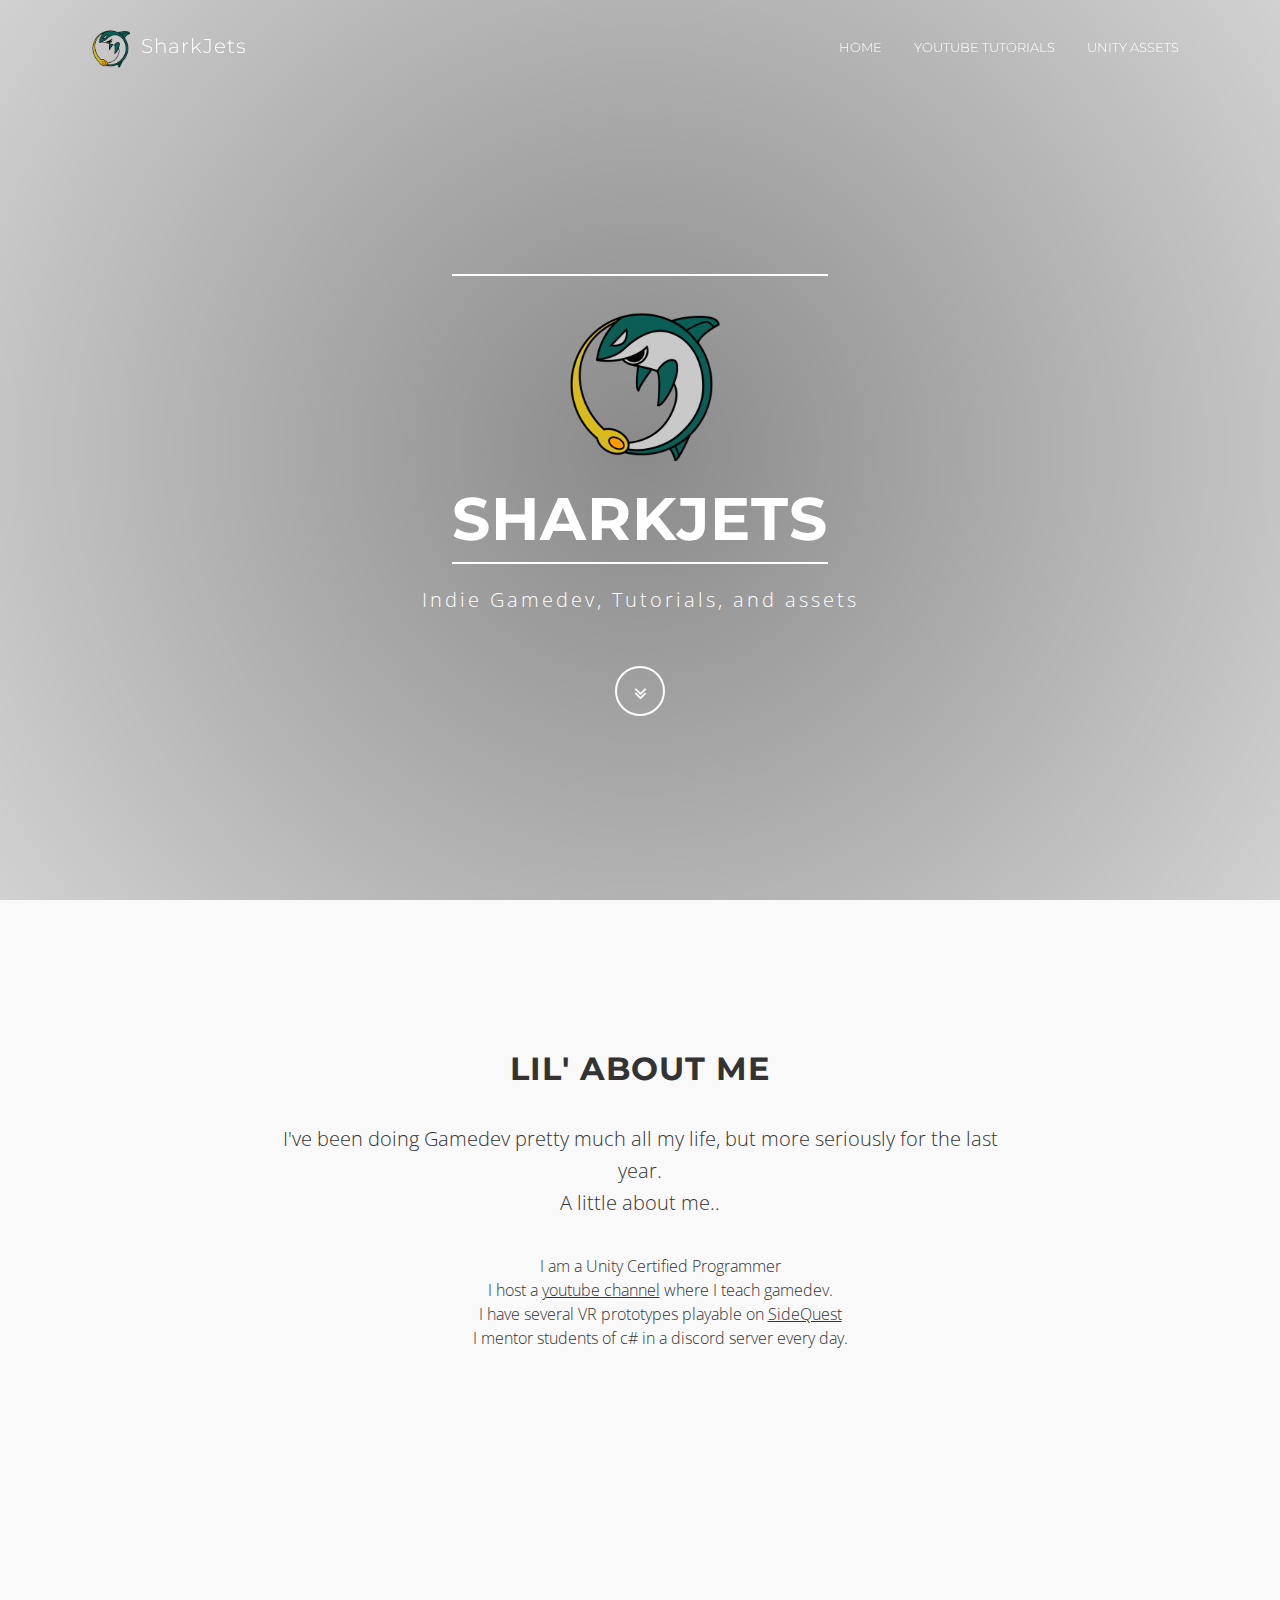
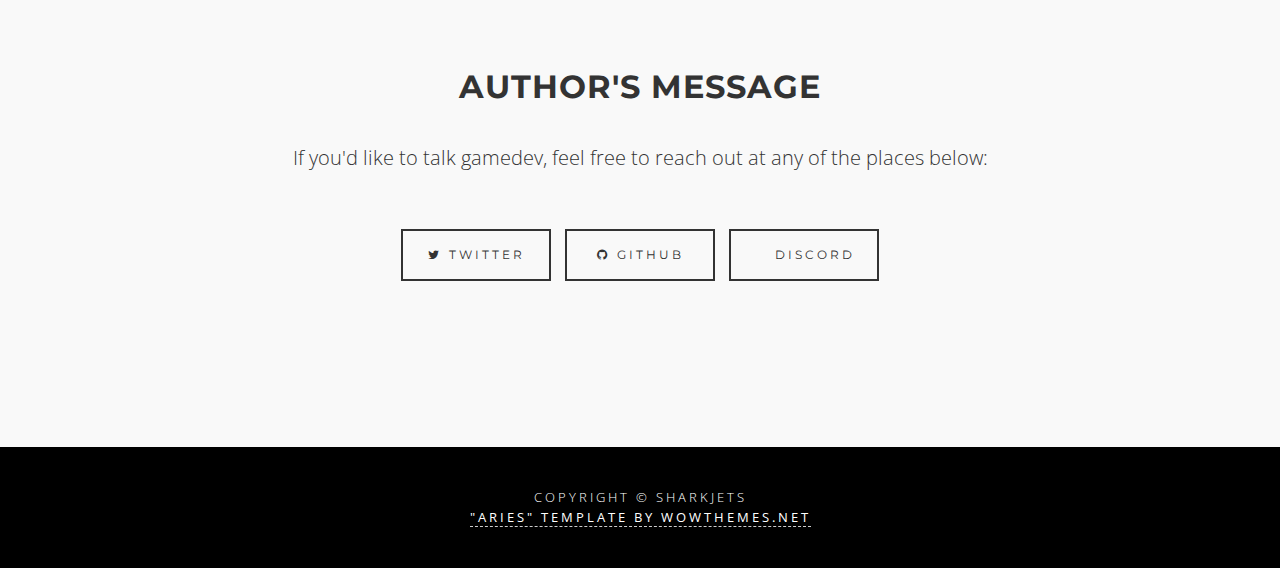
==== index.html @ 4e972e73 "adds google" ====
<!-- inject:partials/header.html -->
<!DOCTYPE html>
<html lang="en">
  <head>
    <!-- Global site tag (gtag.js) - Google Analytics -->
    <script async src="https://www.googletagmanager.com/gtag/js?id=UA-1363435-24"></script>
    <script>
    window.dataLayer = window.dataLayer || [];
    function gtag(){dataLayer.push(arguments);}
    gtag('js', new Date());

    gtag('config', 'UA-1363435-24');
    </script>

    <meta charset="utf-8">
    <meta name="viewport" content="width=device-width, initial-scale=1, shrink-to-fit=no">
    <meta http-equiv="x-ua-compatible" content="ie=edge">
    <meta name="description" content="">
    <meta name="keywords" content="">
    <meta name="author" content="">
    <title>SharkJets.com - Indie Gamedev by Skid Vis</title>
    <link rel="shortcut icon" href="assets/img/favicon.ico">

    <!-- build:css -->
    <link rel="stylesheet" href="assets/css/main.css">
    <!-- endbuild -->
    
    <link href="https://fonts.googleapis.com/css?family=Montserrat:400,400i,700,700i|Open+Sans:300,300i,400,400i,700,700i" rel="stylesheet">
      
    <link href="https://maxcdn.bootstrapcdn.com/font-awesome/4.7.0/css/font-awesome.min.css" rel="stylesheet" integrity="sha384-wvfXpqpZZVQGK6TAh5PVlGOfQNHSoD2xbE+QkPxCAFlNEevoEH3Sl0sibVcOQVnN" crossorigin="anonymous">
      
    <link rel="stylesheet" href="assets/css/theme.css">
      
  </head>

  <body>      
      
    <nav class="navbar navbar-expand-md navbar-custom fixed-top">
        <div class="container">
            <a class="navbar-brand" href="index.html"><img src="images/sj1k.png" height="50" width="50" alt="Shark Logo"> SharkJets</a>
            <button class="navbar-light navbar-toggler" type="button" data-toggle="collapse" data-target="#navbarsDefault" aria-controls="navbarsDefault" aria-expanded="false" aria-label="Toggle navigation">
            <span class="navbar-toggler-icon"></span>
            </button>
            <div class="collapse navbar-collapse" id="navbarsDefault">
                <ul class="navbar-custom navbar-nav ml-auto">
                    
                    <li class="nav-item active">
                    <a class="nav-link" href="index.html">Home <span class="sr-only">(current)</span></a>
                    </li>

                    <li class="nav-item">
                        <a class="nav-link" href="https://www.youtube.com/channel/UCaTq2ew7PIlzP7M8ez1Pw0Q">Youtube Tutorials</a>
                    </li>

                    <li class="nav-item">
                        <a class="nav-link" href="https://assetstore.unity.com/publishers/48989">Unity assets</a>
                    </li>
                    
                    <!-- <li class="nav-item">
                    <a class="nav-link" href="portfolio-item.html">Project</a>
                    </li> -->
   
                    <!-- <li class="nav-item dropdown">
                        <a class="nav-link dropdown-toggle" href="http://example.com" id="dropdown01" data-toggle="dropdown" aria-haspopup="true" aria-expanded="false">More</a>
                        <div class="dropdown-menu" aria-labelledby="dropdown01">                        
                        <a class="dropdown-item" href="page.html">Page Layout</a>
                        <a class="dropdown-item" href="post.html">Post Layout</a>
                        </div>
                    </li> -->
                    
                    <!-- <li class="nav-item">
                    <a class="nav-link" href="contact.html">Hire me</a>
                    </li>                     -->
                </ul>              
                
            </div>
        </div>
    </nav>
<!-- endinject -->

      
<!-- Intro -->
<div class="intro">
<div class="intro-body">
	<div class="container">
		<div class="row justify-content-center">
			<div class="col-md-8">
				<h1 class="brand-heading"><img src="images/sj1k.png" width="200" height="200" /><br />SharkJets</h1>
				<p class="intro-text">Indie Gamedev, Tutorials, and assets</p>
				<a href="#pageid" class="btn btn-circle page-scroll">
				<i class="fa fa-angle-double-down animated"></i>
				</a>
			</div>
		</div>
	</div>
</div>
</div>
      
<!-- About -->
<section id="pageid">
<div class="container content-section text-center">
	<div class="row justify-content-center">		
		<div class="col-md-8">
            <h2 class="d-block">LIL' ABOUT ME</h2>
			<p>
                I've been doing Gamedev pretty much all my life, but more seriously for the last year. 
                <br />A little about me..
                <ul style="list-style-type: none;">
                    <li>I am a Unity Certified Programmer</li>
                    <li>I host a <a style="text-decoration: underline;" href="https://www.youtube.com/channel/UCaTq2ew7PIlzP7M8ez1Pw0Q">youtube channel</a> where I teach gamedev.</li>
                    <li>I have several VR prototypes playable on <a style="text-decoration: underline;" href="https://sdq.st/u/96759">SideQuest</a></li>
                    <li>I mentor students of c# in a discord server every day.</li>
                </ul>

			</p>
			<!-- <p>
				<a href="#" class="btnghost"><i class="fa fa-download"></i> Curriculum Vitae</a>
			</p> -->
		</div>
	</div>
</div>
</section>
      
<!-- Portfolio -->
<section id="portfolio">
<div class="gallery">
	<ul class="row">
		<li class="col-md-4">
		<a href="portfolio-item.html">
		<img src="https://images.unsplash.com/photo-1504626835342-6b01071d182e?ixlib=rb-0.3.5&ixid=eyJhcHBfaWQiOjEyMDd9&s=975855d515c9d56352ee3bfe74287f2b&auto=format&fit=crop&w=750&q=80" alt="">
		</a>
		</li>
		
		<li class="col-md-4">
		<a href="portfolio-item.html">
		<img src="https://images.unsplash.com/photo-1476514525535-07fb3b4ae5f1?ixlib=rb-0.3.5&ixid=eyJhcHBfaWQiOjEyMDd9&s=468a8c18f5d811cf03c654b653b5089e&auto=format&fit=crop&w=750&q=80" alt="">
		</a>
		</li>
		
		<li class="col-md-4">
		<a href="portfolio-item.html">
		<img src="https://images.unsplash.com/photo-1415650328328-1909c4ceabdb?ixlib=rb-0.3.5&s=4cb4e1b2310aa5d2307eff04f113d5f0&auto=format&fit=crop&w=750&q=80" alt="">
		</a>
		</li>
	

	</ul>
</div>
</section>
      
<!-- Contact -->
<section id="contact">
<div class="container content-section text-center">
	<div class="row justify-content-center">
		<div class="col-md-8">
			<h2>Author's Message</h2>
			<p>
				 If you'd like to talk gamedev, feel free to reach out at any of the places below:
			</p>
			<!-- <p>
                <i><a href="mailto:wowthemesnet@gmail.com" class="highlightlink">wowthemesnet@gmail.com</a></i>
			</p> -->
			<ul class="list-inline banner-social-buttons">
                
				<li class="d-inline">
				<a href="https://twitter.com/sharkjets" class="btn btnghost btn-lg"><i class="fa fa-twitter fa-fw"></i> <span class="network-name">Twitter</span></a>
				</li>
                
               
				<li class="d-inline">
				<a href="https://github.com/skidvis" class="btn btnghost btn-lg"><i class="fa fa-github fa-fw"></i> <span class="network-name">Github</span></a>
				</li>
                
                <li class="d-inline">
                    <a href="https://discord.sharkjets.com" class="btn btnghost btn-lg"><i class="fa fa-discord fa-fw"></i> <span class="network-name">Discord</span></a>
                </li>
			</ul>
		</div>
	</div>
</div>
</section>
      
<!-- inject:partials/footer.html -->
<footer>
<div class="container text-center">
    <p class="credits">
        Copyright &copy; SharkJets<br/>
        <a class="highlightlink" target="_blank" href="https://www.wowthemes.net">"Aries" Template by WowThemes.net</a>
    </p>
</div>
</footer>

<!-- build:js -->
<script src="assets/js/main.js"></script>
<!-- endbuild -->

<script src="assets/js/theme.js"></script>

</body>

</html>
<!-- endinject -->
---- assets/css/theme.css ----
/*
Template Name: Aries HTML
Copyright: wowthemesnet, https://www.wowthemes.net, https://bootstrapstarter.com/
*/

body {
	width:100%;
	height:100%;
	font-family: Open Sans, -apple-system, BlinkMacSystemFont, "Segoe UI", Roboto, "Helvetica Neue", Arial, sans-serif, "Apple Color Emoji", "Segoe UI Emoji", "Segoe UI Symbol";
	color:#fff;
	 font-weight:300;
}
html {
	width:100%;
	height:100%;
}
h1,h2,h3,h4,h5,h6 {
	margin:0 0 35px;
	text-transform:uppercase;
	font-family:Montserrat,"Helvetica Neue",Helvetica,Arial,sans-serif;
	font-weight:700;
	letter-spacing:1px;
}
p {
	margin:0 0 25px;
	font-size:18px;
	line-height:1.5;
}
img {
	max-width:100%;
}
@media(min-width:768px) {
	p {
			margin:0 0 35px;
			font-size:20px;
			line-height:1.6;
	}
}
a {
	color:inherit;
	-webkit-transition:all .2s ease-in-out;
	-moz-transition:all .2s ease-in-out;
	transition:all .2s ease-in-out;
}
a:hover,a:focus {
	text-decoration:none;
	color:inherit;
}
.alignleft {
    float:left;
    margin-right:20px;
}
.alignright {
    float:right;
    margin-left:20px;
}
.light {
	font-weight:400;
}
.navbar-custom {
	margin-bottom:0;
	border-bottom:1px solid rgba(255,255,255,.3);
	text-transform:uppercase;
	font-family:Montserrat,"Helvetica Neue",Helvetica,Arial,sans-serif;
	font-size:13px;
}
.navbar-custom .dropdown-item {
	font-size:13px;
    text-transform: none;
}
.navbar-custom .navbar-brand {
	font-size:20px;
	text-transform:none;
	letter-spacing:1px;
}
.navbar-custom .navbar-brand:focus {
	outline:0;
}
.navbar-custom .navbar-brand .navbar-toggle {
	padding:4px 6px;
	font-size:16px;
	color:#fff;
}
.navbar-custom .navbar-brand .navbar-toggle:focus,.navbar-custom .navbar-brand .navbar-toggle:active {
	outline:0;
}
.nav-link {
	padding-right:1rem;
	padding-left:1rem;
}
.nav-link a {
	-webkit-transition:background .3s ease-in-out;
	-moz-transition:background .3s ease-in-out;
	transition:background .3s ease-in-out;
}
.nav-link:hover {
	outline:0;
	color:#1ba39c;
	background-color:transparent;
}
.nav-link:focus,.nav-link:active {
	outline:0;
	background-color:transparent;
}
.nav-link.active {
	outline:0;
}
.nav-link.active {
	color:#1ba39c;
}
.nav-link.active:hover {
	color:#1ba39c;
}
@media(min-width:768px) {
	.navbar-custom {
			padding:15px 0;
			border-bottom:0;
			font-size:13px;
			background:0 0;
			-webkit-transition:background .5s ease-in-out,padding .5s ease-in-out;
			-moz-transition:background .5s ease-in-out,padding .5s ease-in-out;
			transition:background .5s ease-in-out,padding .5s ease-in-out;
	}
	.navbar-custom.top-nav-collapse {
		padding:1px 0;
		border-bottom:1px solid rgba(255,255,255,.3);
		color:#333;
		background:#fff;
	}
	.navbar-custom.top-nav-collapse a {
			color:#333;
			display:inline-block;
	}
	.navbar-expand-md .navbar-custom.navbar-nav .nav-link {
		padding-right:1rem;
		padding-left:1rem;
		font-weight:300;
	}
	.dropdown-menu {
		border:1px solid rgba(0,0,0,0.03);
	}
}
.intro {
	display:table;
	width:100%;
	height:auto;
	padding:100px 0 100px 0;
	text-align:center;
	color:#fff;
	background-image:radial-gradient(circle at 50% 50%,rgba(0,0,0,0.46),rgba(0,0,0,0.18)),url('https://images.unsplash.com/photo-1451337516015-6b6e9a44a8a3?crop=entropy&fit=crop&fm=jpg&h=675&ixjsv=2.1.0&ixlib=rb-0.3.5&q=80&w=1375');
	-webkit-background-size:cover;
	-moz-background-size:cover;
	background-size:cover;
	-o-background-size:cover;
}
.intro .intro-body {
	display:table-cell;
	vertical-align:middle;
}
.intro .intro-body .brand-heading {
	font-size:40px;
}
.intro .intro-body .intro-text {
	font-size:18px;
}
@media(min-width:768px) {
	.intro {
			height:100vh;
			padding:0;
	}
	.intro .intro-body .brand-heading {
			font-size:60px;
			margin-top:90px;
			margin-bottom:20px;
			border-top:2px solid #fff;
			border-bottom:2px solid #fff;
			display:inline-block;
			padding:7px 0;
	}
	.intro .intro-body .intro-text {
			font-size:20px;
				font-weight:300;
				letter-spacing:3px;
	}
}
.btn-circle {
	width:50px;
	height:50px;
	margin-top:15px;
	line-height:40px;
	text-align:center;
	border:2px solid #fff;
	border-radius:100%!important;
	font-size:20px;
	color:#fff;
	background:0 0;
	-webkit-transition:background .3s ease-in-out;
	-moz-transition:background .3s ease-in-out;
	transition:background .3s ease-in-out;
}
.btn-circle:hover,.btn-circle:focus {
	outline:0;
	color:#fff;
	background:rgba(255,255,255,.1);
}
.btn-circle i.animated {
	-webkit-transition-property:-webkit-transform;
	-webkit-transition-duration:1s;
	-moz-transition-property:-moz-transform;
	-moz-transition-duration:1s;
}
.btn-circle:hover i.animated {
	-webkit-animation-name:pulse;
	-moz-animation-name:pulse;
	-webkit-animation-duration:1.5s;
	-moz-animation-duration:1.5s;
	-webkit-animation-iteration-count:infinite;
	-moz-animation-iteration-count:infinite;
	-webkit-animation-timing-function:linear;
	-moz-animation-timing-function:linear;
}
@-webkit-keyframes pulse {
	0% {
			-webkit-transform:scale(1);
			transform:scale(1);
	}
	50% {
			-webkit-transform:scale(1.2);
			transform:scale(1.2);
	}
	100% {
			-webkit-transform:scale(1);
			transform:scale(1);
	}
}
@-moz-keyframes pulse {
	0% {
			-moz-transform:scale(1);
			transform:scale(1);
	}
	50% {
			-moz-transform:scale(1.2);
			transform:scale(1.2);
	}
	100% {
			-moz-transform:scale(1);
			transform:scale(1);
	}
}
.content-section {
	padding-top:40px;
	padding-bottom:40px;
	clear:both;
}
@media(min-width:767px) {
	.content-section {
			padding:150px 0;
				 clear:both;
	}
}
.btn {
	border-radius:0;
	text-transform:uppercase;
	font-family:Montserrat,"Helvetica Neue",Helvetica,Arial,sans-serif;
	font-weight:400;
	-webkit-transition:all .3s ease-in-out;
	-moz-transition:all .3s ease-in-out;
	transition:all .3s ease-in-out;
}
.btn-default {
	border:1px solid #42dca3;
	color:#42dca3;
	background-color:transparent;
}
.btn-default:hover,.btn-default:focus {
	border:1px solid #42dca3;
	outline:0;
	color:#000;
	background-color:#42dca3;
}
ul.banner-social-buttons {
	margin-top:0;
}
@media(max-width:1199px) {
	ul.banner-social-buttons {
			margin-top:15px;
	}
}
@media(max-width:767px) {
	ul.banner-social-buttons li {
			display:block;
			margin-bottom:20px;
			padding:0;
	}
	ul.banner-social-buttons li:last-child {
			margin-bottom:0;
	}
	.intro .intro-body .brand-heading {
		font-size:40px;
		margin-bottom:5px;
	}
	.intro .intro-body .intro-text {
		margin-bottom:0;
		font-size:14px;
		letter-spacing:1px;
	}
	.navbar-custom {
		background-color:#fff;
	}
	.navbar-custom a {
		color:#333;
	}
	.intro {
		padding:100px 0 50px 0;
	}
}
footer {
	padding:40px 0;
	z-index:1;
	position:relative;
	clear:both;
	background:#000;
}
footer p {
	margin:0;
	font-size:15px;
}
footer p.credits {
	text-transform:uppercase;
	font-size:13px;
	letter-spacing:3px;
}
::-moz-selection {
	text-shadow:none;
	background:#fcfcfc;
	background:rgba(255,255,255,.2);
}
::selection {
	text-shadow:none;
	background:#fcfcfc;
	background:rgba(255,255,255,.2);
}
img::selection {
	background:0 0;
}
img::-moz-selection {
	background:0 0;
}
body {
	webkit-tap-highlight-color:rgba(255,255,255,.2);
}
.bgblue {
	background:#22292c;
}
.inlineblock {
	display:inline-block;
}
p:last-child {
	margin-bottom:0;
}
p.lead {
	line-height:1.9;
}
.btnghost {
	border:2px solid #333;
	background-color:transparent;
	padding:15px 20px;
	letter-spacing:3px;
	font-size:12px;
	text-transform:uppercase;
	font-weight:400;
	color:#333;
	margin:20px 5px 0 5px;
	display:inline-block;
    min-width: 150px;
}
.btnghost:hover {
	background-color:#333;
	color:#fff;
	border:2px solid #333;
}
.highlightlink {
	border-bottom:1px dashed #ccc;
	font-weight:400;
}
.bgcover {
	background-size:cover;
	background-repeat:no-repeat;
	position:relative;
}
img {
	max-width:100%;
}
.gallery ul {
	padding:0;
	margin:0;
}
.gallery img {
	max-width:100%;
	height:auto;
	padding:0;
	margin:0;
}
.gallery ul li {
	margin:0;
	position:relative;
	list-style:none;
	padding:0;
	display:inline-block;
}
.gallery ul li a {
	display:block;
	position:relative;
	width:100%;
	height:100%;
	margin:0;
	padding:0;
	line-height:0;
	overflow:hidden;
	max-height:220px;
}
.gallery ul li a:before {
	position:absolute;
	width:32px;
	height:32px;
	top:40%;
	left:50%;
	margin:-14px 0 0 -16px;
	background:url(data:image/svg+xml;
	utf8,%3C%3Fxml%20version%3D%221.0%22%20encoding%3D%22utf-8%22%3F%3E%0A%3C%21--%20Generator%3A%20Adobe%20Illustrator%2017.1.0%2C%20SVG%20Export%20Plug-In%20.%20SVG%20Version%3A%206.00%20Build%200%29%20%20--%3E%0A%3C%21DOCTYPE%20svg%20PUBLIC%20%22-//W3C//DTD%20SVG%201.1//EN%22%20%22http%3A//www.w3.org/Graphics/SVG/1.1/DTD/svg11.dtd%22%3E%0A%3Csvg%20version%3D%221.1%22%0A%09%20id%3D%22svg2%22%20xmlns%3Adc%3D%22http%3A//purl.org/dc/elements/1.1/%22%20xmlns%3Acc%3D%22http%3A//creativecommons.org/ns%23%22%20xmlns%3Ardf%3D%22http%3A//www.w3.org/1999/02/22-rdf-syntax-ns%23%22%20xmlns%3Asvg%3D%22http%3A//www.w3.org/2000/svg%22%20xmlns%3Asodipodi%3D%22http%3A//sodipodi.sourceforge.net/DTD/sodipodi-0.dtd%22%20xmlns%3Ainkscape%3D%22http%3A//www.inkscape.org/namespaces/inkscape%22%20inkscape%3Aversion%3D%220.48.4%20r9939%22%20sodipodi%3Adocname%3D%22icon-fullscreen.svg%22%0A%09%20xmlns%3D%22http%3A//www.w3.org/2000/svg%22%20xmlns%3Axlink%3D%22http%3A//www.w3.org/1999/xlink%22%20x%3D%220px%22%20y%3D%220px%22%20viewBox%3D%220%200%20960%20560%22%0A%09%20enable-background%3D%22new%200%200%20960%20560%22%20xml%3Aspace%3D%22preserve%22%3E%0A%3Csodipodi%3Anamedview%20%20borderopacity%3D%221%22%20pagecolor%3D%22%23ffffff%22%20bordercolor%3D%22%23666666%22%20objecttolerance%3D%2210%22%20gridtolerance%3D%2210%22%20guidetolerance%3D%2210%22%20showgrid%3D%22false%22%20fit-margin-top%3D%220%22%20fit-margin-left%3D%220%22%20inkscape%3Azoom%3D%227.375%22%20inkscape%3Acx%3D%22-5.1525424%22%20inkscape%3Acy%3D%2216%22%20id%3D%22namedview11%22%20inkscape%3Awindow-x%3D%22-8%22%20inkscape%3Awindow-y%3D%22-8%22%20fit-margin-right%3D%220%22%20inkscape%3Apageopacity%3D%220%22%20fit-margin-bottom%3D%220%22%20inkscape%3Awindow-width%3D%221366%22%20inkscape%3Awindow-height%3D%22706%22%20inkscape%3Awindow-maximized%3D%221%22%20inkscape%3Apageshadow%3D%222%22%20inkscape%3Acurrent-layer%3D%22svg2%22%3E%0A%09%3C/sodipodi%3Anamedview%3E%0A%3Cg%3E%0A%09%3Crect%20x%3D%22220%22%20y%3D%22260%22%20fill%3D%22%23FFFFFF%22%20width%3D%22536%22%20height%3D%2224%22/%3E%0A%3C/g%3E%0A%3Cg%3E%0A%09%3Crect%20x%3D%22476%22%20y%3D%224%22%20fill%3D%22%23FFFFFF%22%20width%3D%2224%22%20height%3D%22556%22/%3E%0A%3C/g%3E%0A%3C/svg%3E%0A) no-repeat;
	content:"";
	opacity:0;
	z-index:1;
	-webkit-transition:all 0.3s linear;
	-moz-transition:all 0.3s linear;
	transition:all 0.3s linear;
}
.gallery ul li a:hover:before {
	top:50%;
	opacity:1;
}
.gallery ul li a:after {
	position:absolute;
	width:100%;
	top:0;
	bottom:0;
	background:rgba(0,0,0,0.3);
	content:"";
	opacity:0;
	-webkit-transition:all 0.3s linear;
	-moz-transition:all 0.3s linear;
	transition:all 0.3s linear;
}
.gallery ul li a:hover:after {
	opacity:1;
}
.sidebar {padding-left:10%;font-size:15px;}
.widget {margin-bottom:2rem;}
.widget ul li { border-bottom: 1px solid #f3f3f3;padding:6px 0;}
.widget h6 {margin-bottom:20px;font-size:15px;}
section:after {
	float:none;
	clear:both;
}
section {
	background-color:#f9f9f9;
	color:#333;
	overflow:hidden;
}
.done {
	display:none;
}
.error input,input.error,.error textarea,textarea.error {
	background-color:#ffffff;
	border-bottom:2px solid orangered !Important;
	-webkit-transition:border linear 0.2s,box-shadow linear 0.2s;
	-moz-transition:border linear 0.2s,box-shadow linear 0.2s;
	-o-transition:border linear 0.2s,box-shadow linear 0.2s;
	transition:border linear 0.2s,box-shadow linear 0.2s;
}
#contactform input,#contactform textarea {
	border:0px;
	border-bottom:2px solid #333;
	width:100%;
	background-color:transparent;
	padding:20px 0px;
	text-transform:uppercase;
	letter-spacing:2px;
	margin-bottom:20px;
}
#contactform .btn {
	width:auto;
	border:2px solid;
	padding:10px 20px;
	display:inline-block;
}
#contactform .btn:hover {
	background-color:#333;
	color:#fff;
	border:2px solid #333;
}
#contactform input:focus,#contactform input:active,#contactform textarea:focus,#contactform textarea:active {
	border-top:0px;
	border-bottom:2px solid lightseagreen;
	outline:0;
	outline: none;
}
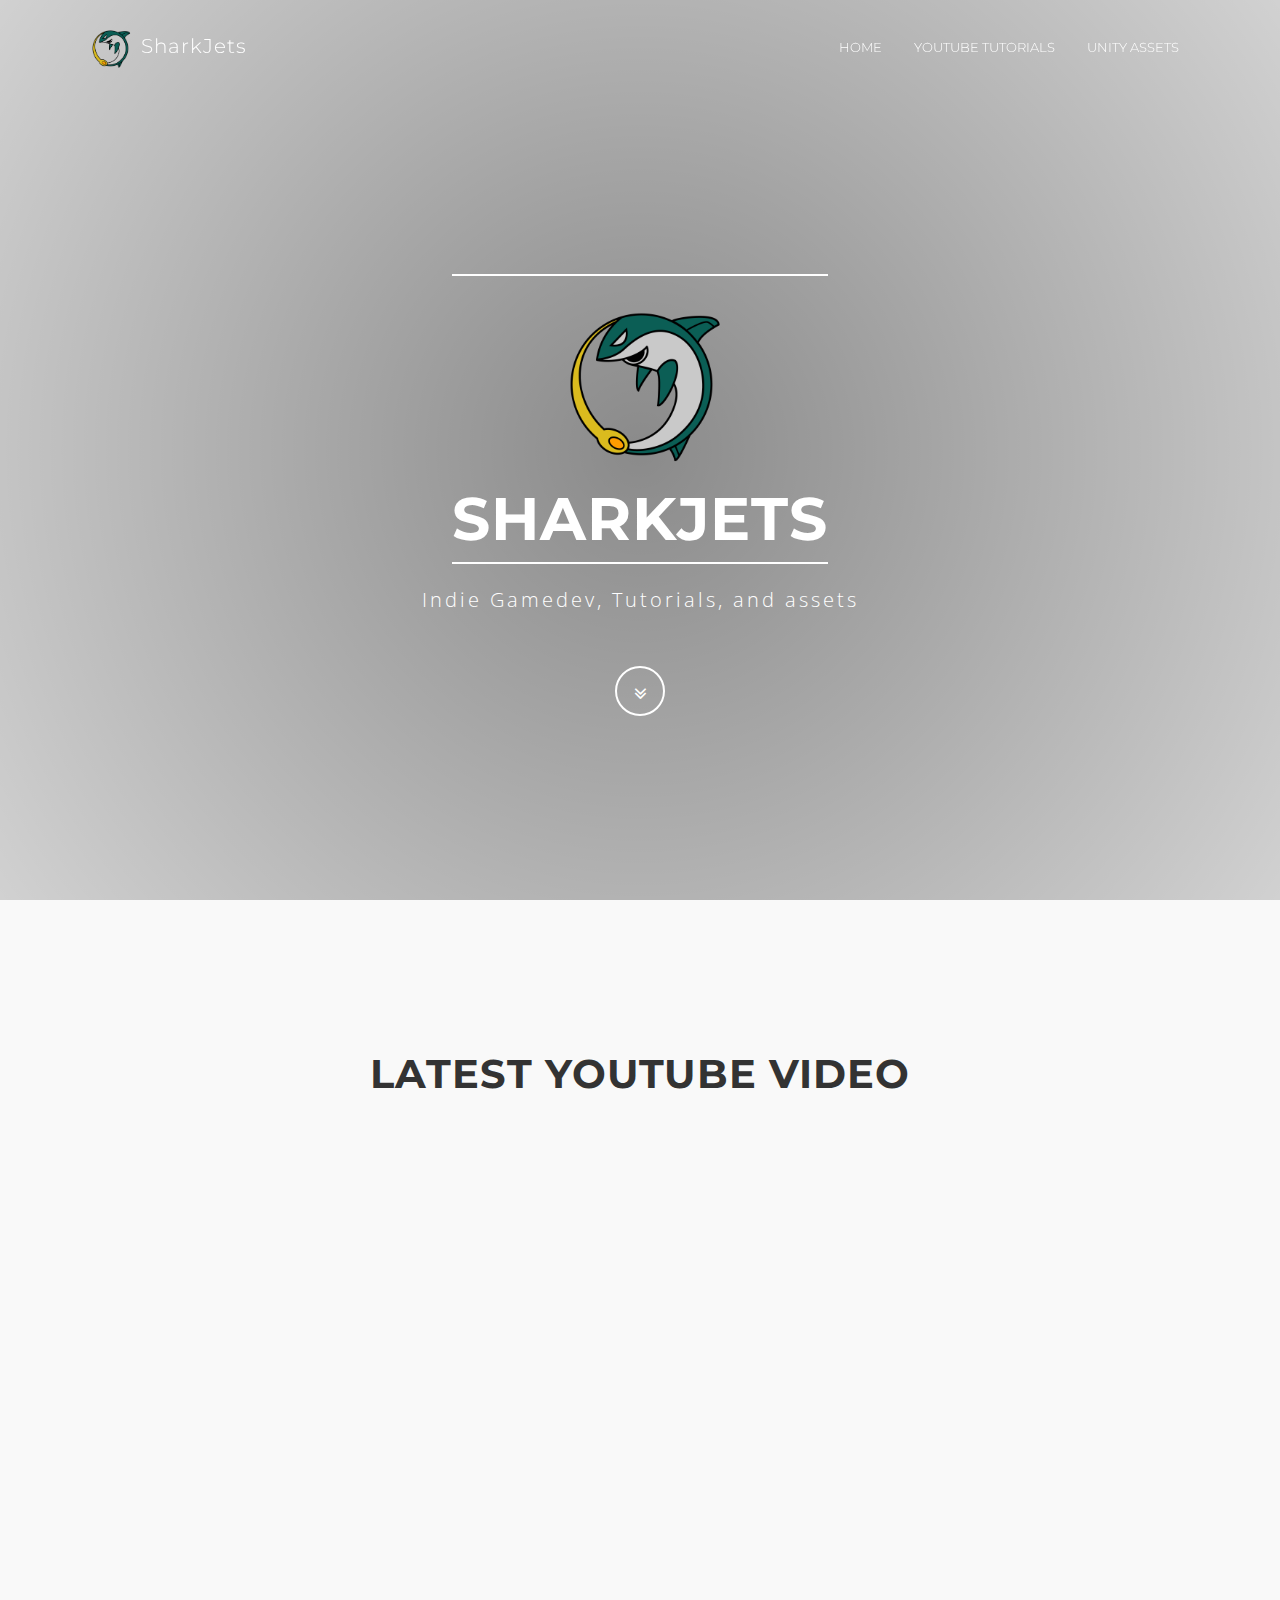
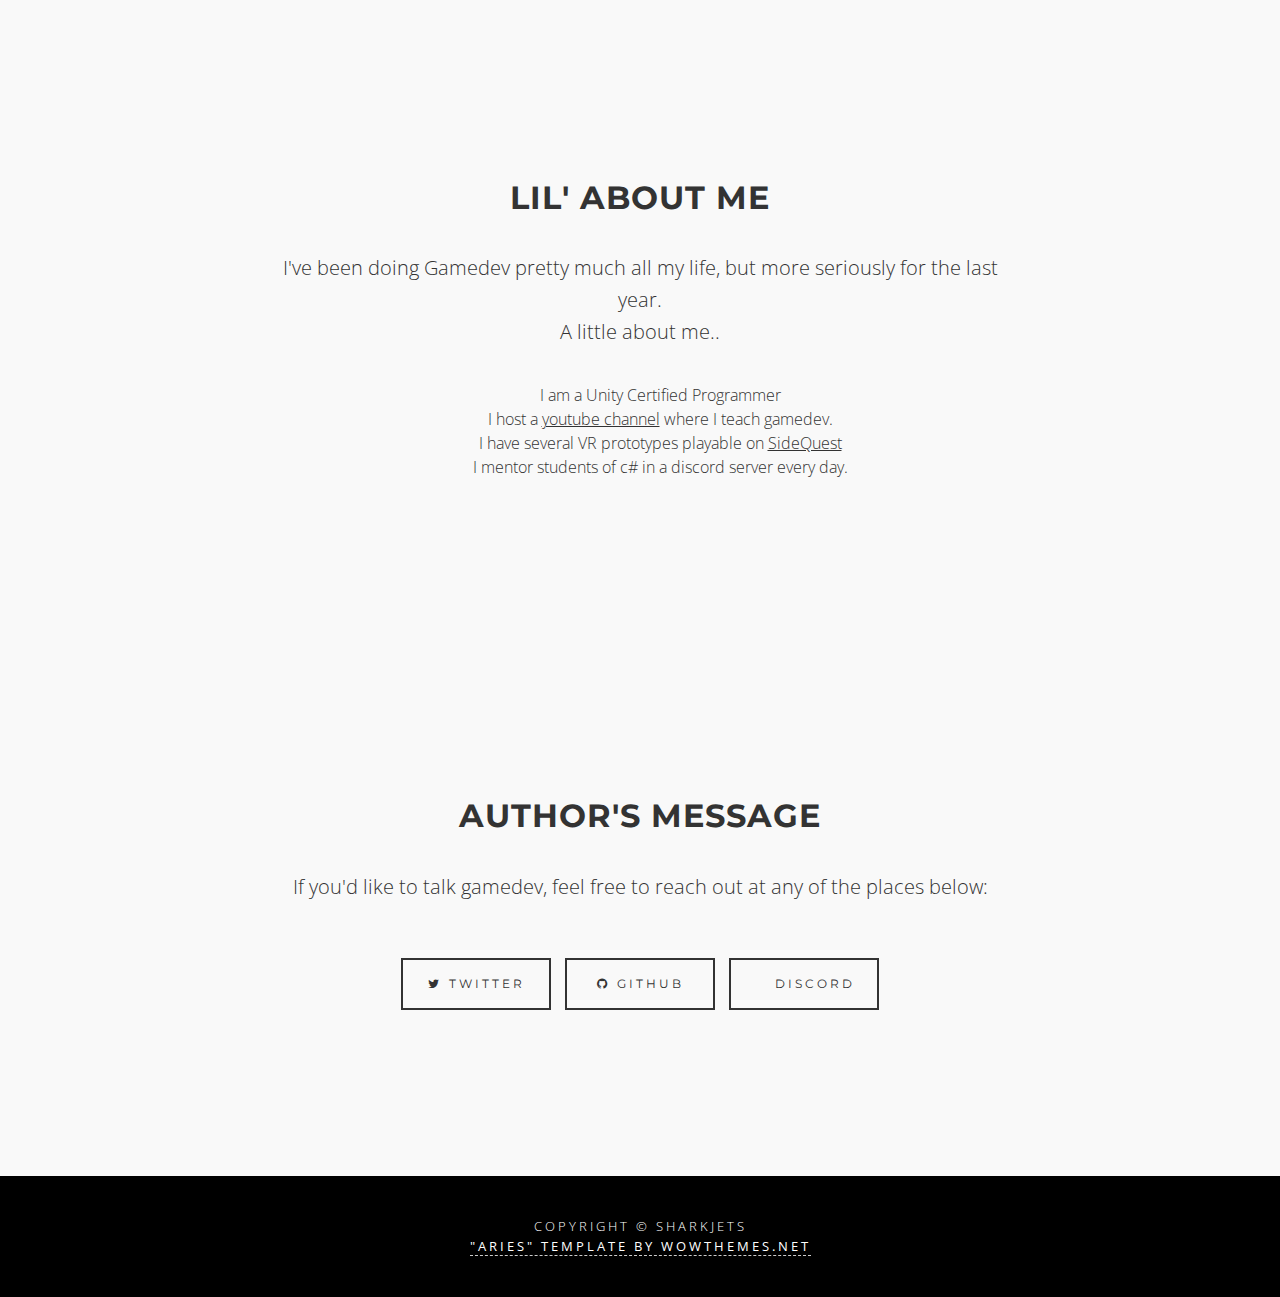
==== commit 1ae16923: "adds youtube embed" ====
--- a/index.html
+++ b/index.html
@@ -49,7 +49,7 @@
                     </li>
 
                     <li class="nav-item">
-                        <a class="nav-link" href="https://www.youtube.com/channel/UCaTq2ew7PIlzP7M8ez1Pw0Q">Youtube Tutorials</a>
+                        <a class="nav-link" href="https://www.youtube.com/channel/UCaTq2ew7PIlzP7M8ez1Pw0Q/videos?view=0&sort=dd&shelf_id=0">Youtube Tutorials</a>
                     </li>
 
                     <li class="nav-item">
@@ -87,7 +87,7 @@
 			<div class="col-md-8">
 				<h1 class="brand-heading"><img src="images/sj1k.png" width="200" height="200" /><br />SharkJets</h1>
 				<p class="intro-text">Indie Gamedev, Tutorials, and assets</p>
-				<a href="#pageid" class="btn btn-circle page-scroll">
+				<a href="#tubes" class="btn btn-circle page-scroll">
 				<i class="fa fa-angle-double-down animated"></i>
 				</a>
 			</div>
@@ -97,6 +97,17 @@
 </div>
       
 <!-- About -->
+<section id="tubes">
+    <div class="container content-section text-center">
+        <div class="row justify-content-center">		
+            <div class="col-md-8">
+                <h1>Latest Youtube Video</h1>
+                <iframe id="youtube_video" width="600" height="340" frameborder="0" allowfullscreen></iframe>
+            </div>
+        </div>
+    </div>
+</section>
+
 <section id="pageid">
 <div class="container content-section text-center">
 	<div class="row justify-content-center">		
@@ -196,6 +207,16 @@
 
 <script src="assets/js/theme.js"></script>
 
+<script>
+    var channelID = "UCaTq2ew7PIlzP7M8ez1Pw0Q";
+    var reqURL = "https://www.youtube.com/feeds/videos.xml?channel_id=";
+    $.getJSON("https://api.rss2json.com/v1/api.json?rss_url=" + encodeURIComponent(reqURL)+channelID, function(data) {
+    var link = data.items[0].link;
+    var id = link.substr(link.indexOf("=")+1);
+    $("#youtube_video").attr("src","https://youtube.com/embed/"+id + "?controls=0&showinfo=0&rel=0");
+    });    
+</script>
+
 </body>
 
 </html>
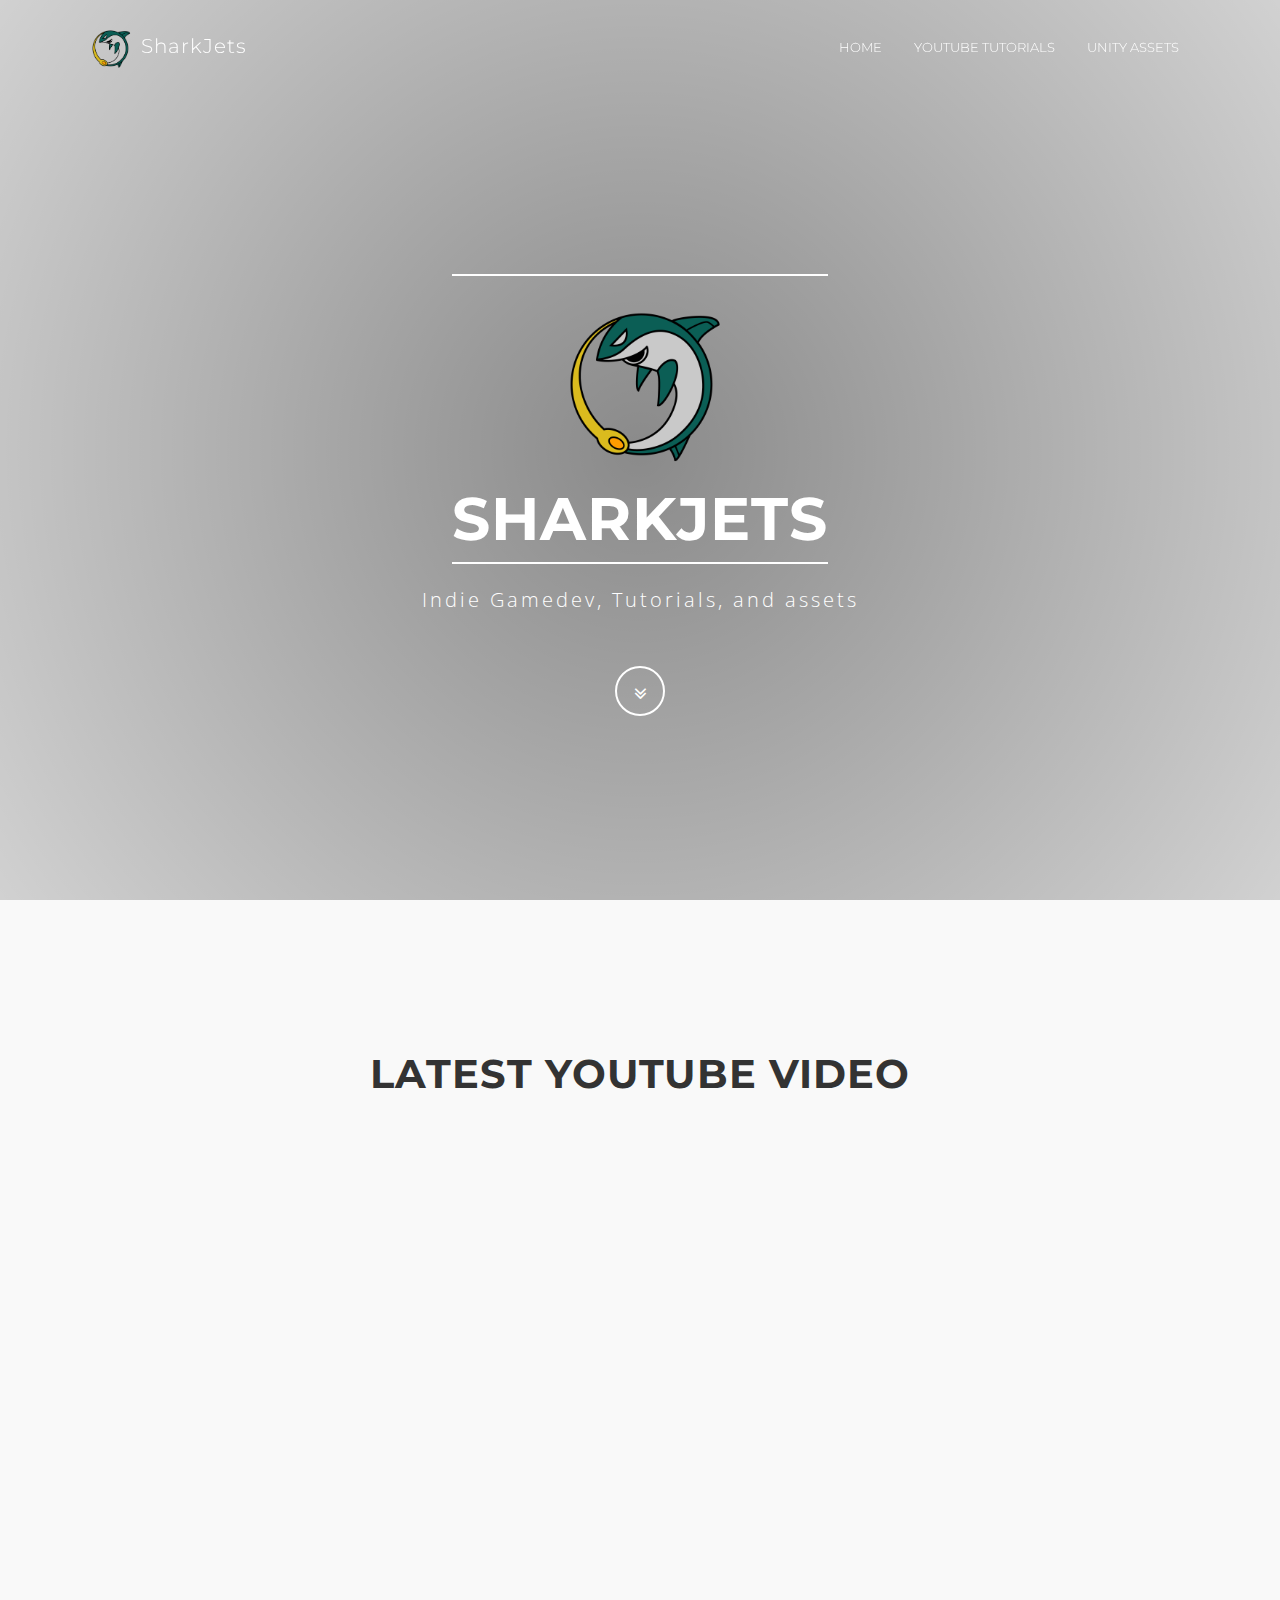
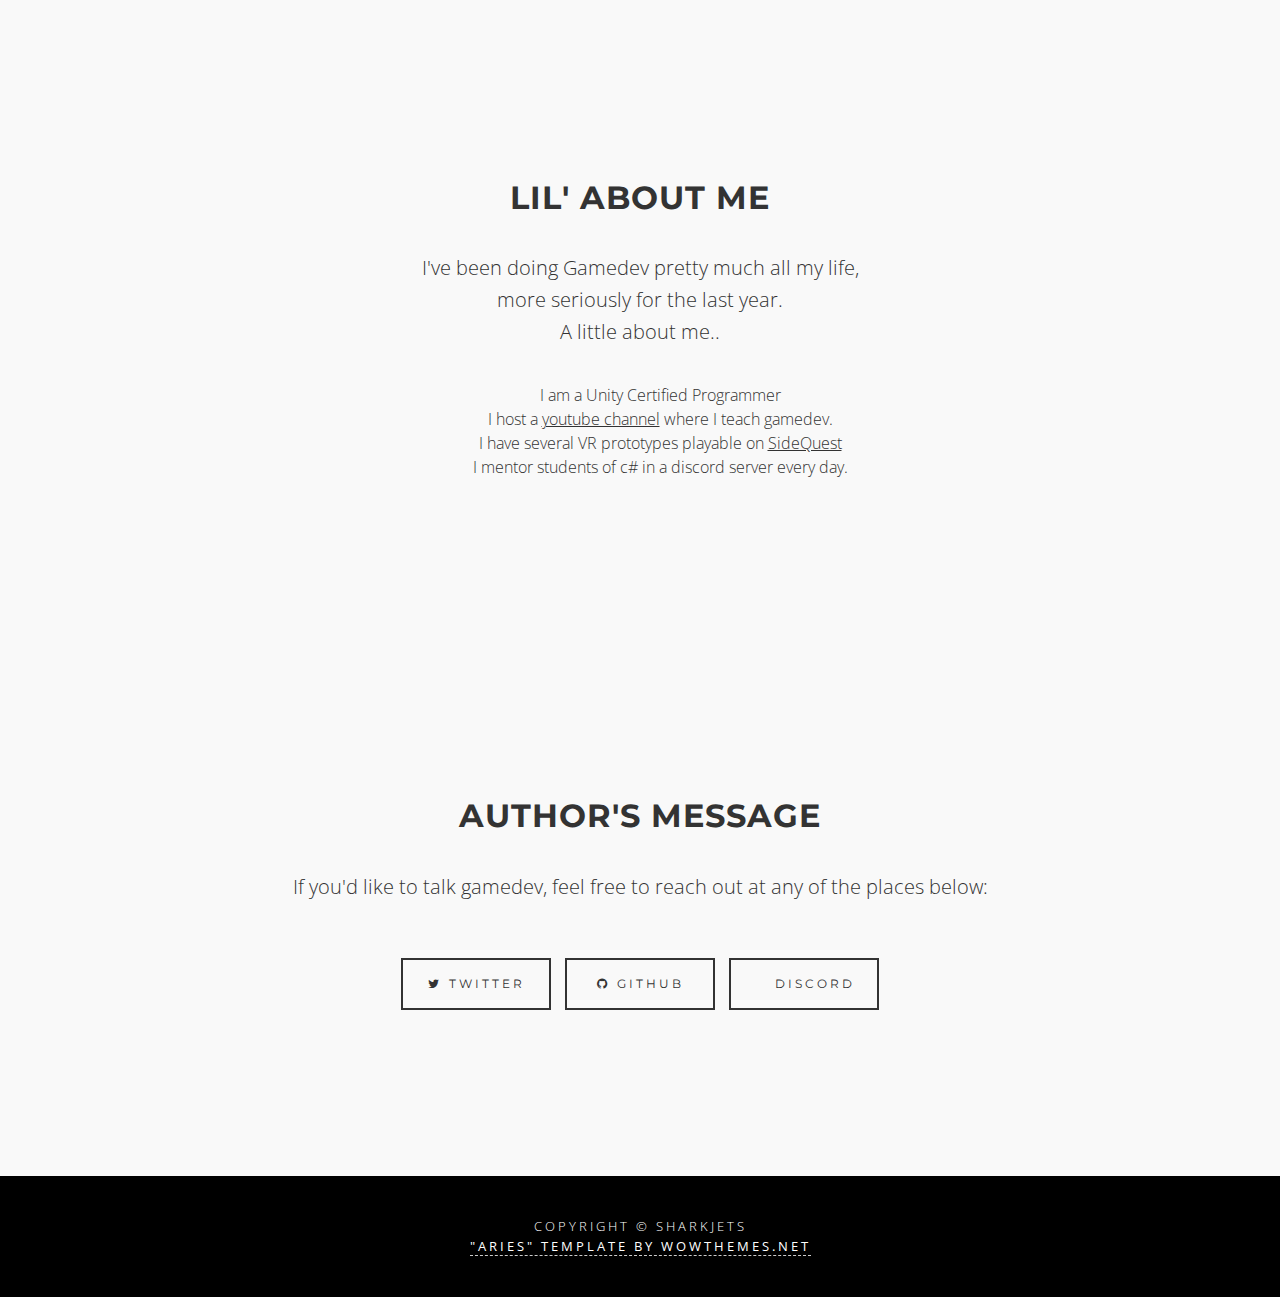
==== commit a5f457a6: "text change" ====
--- a/index.html
+++ b/index.html
@@ -114,7 +114,7 @@
 		<div class="col-md-8">
             <h2 class="d-block">LIL' ABOUT ME</h2>
 			<p>
-                I've been doing Gamedev pretty much all my life, but more seriously for the last year. 
+                I've been doing Gamedev pretty much all my life, <br />more seriously for the last year. 
                 <br />A little about me..
                 <ul style="list-style-type: none;">
                     <li>I am a Unity Certified Programmer</li>
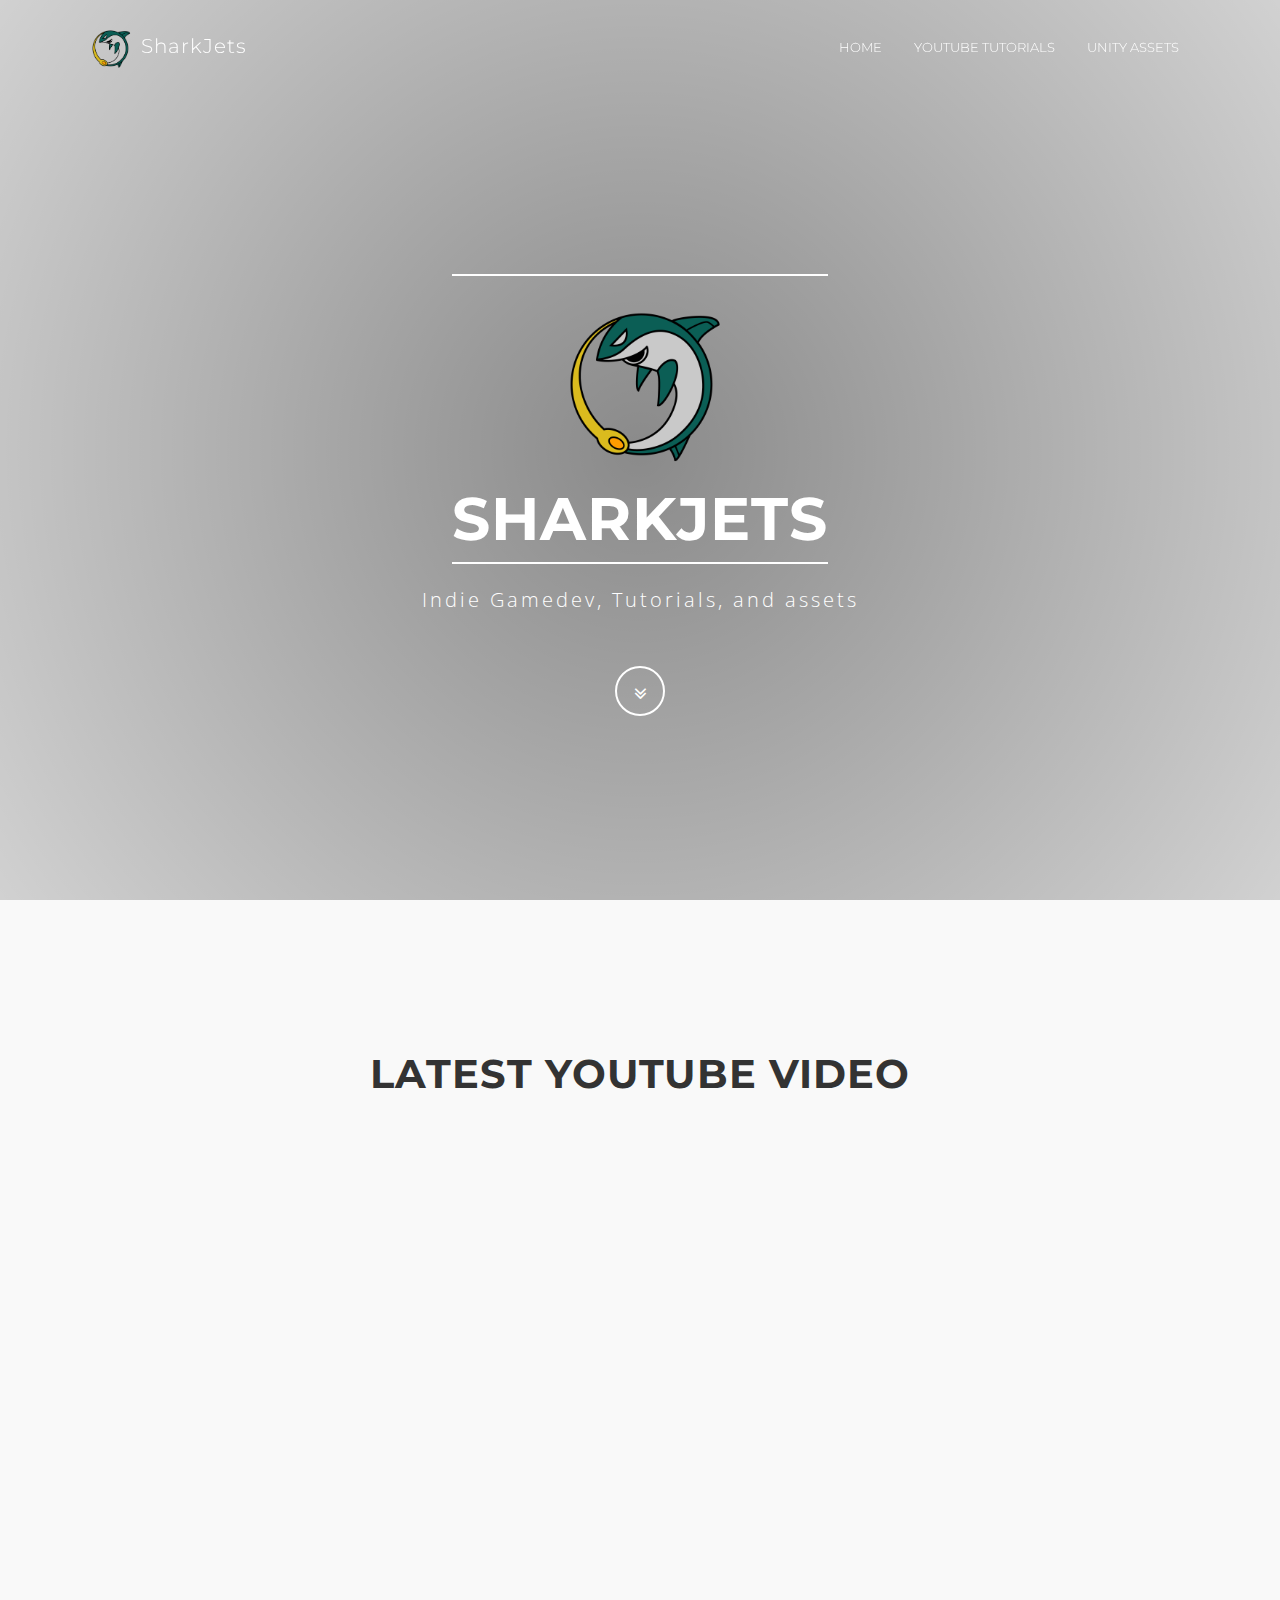
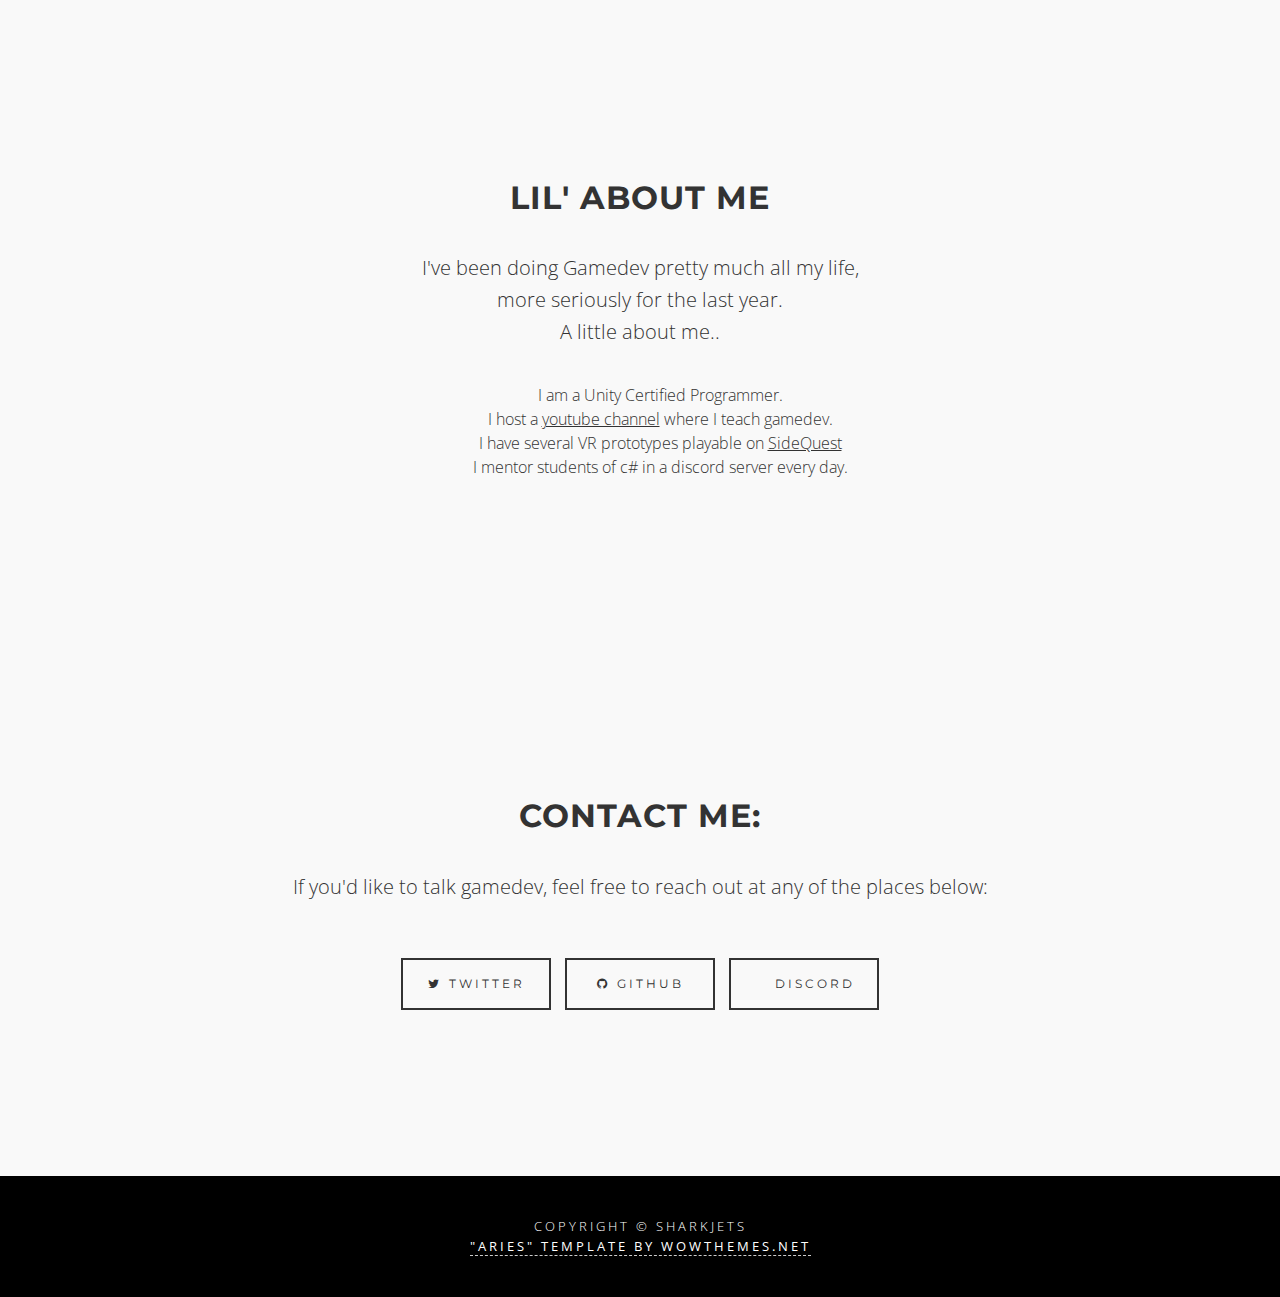
==== commit e8f54ec9: "updates contact me" ====
--- a/index.html
+++ b/index.html
@@ -117,7 +117,7 @@
                 I've been doing Gamedev pretty much all my life, <br />more seriously for the last year. 
                 <br />A little about me..
                 <ul style="list-style-type: none;">
-                    <li>I am a Unity Certified Programmer</li>
+                    <li>I am a Unity Certified Programmer.</li>
                     <li>I host a <a style="text-decoration: underline;" href="https://www.youtube.com/channel/UCaTq2ew7PIlzP7M8ez1Pw0Q">youtube channel</a> where I teach gamedev.</li>
                     <li>I have several VR prototypes playable on <a style="text-decoration: underline;" href="https://sdq.st/u/96759">SideQuest</a></li>
                     <li>I mentor students of c# in a discord server every day.</li>
@@ -164,7 +164,7 @@
 <div class="container content-section text-center">
 	<div class="row justify-content-center">
 		<div class="col-md-8">
-			<h2>Author's Message</h2>
+			<h2>Contact Me:</h2>
 			<p>
 				 If you'd like to talk gamedev, feel free to reach out at any of the places below:
 			</p>
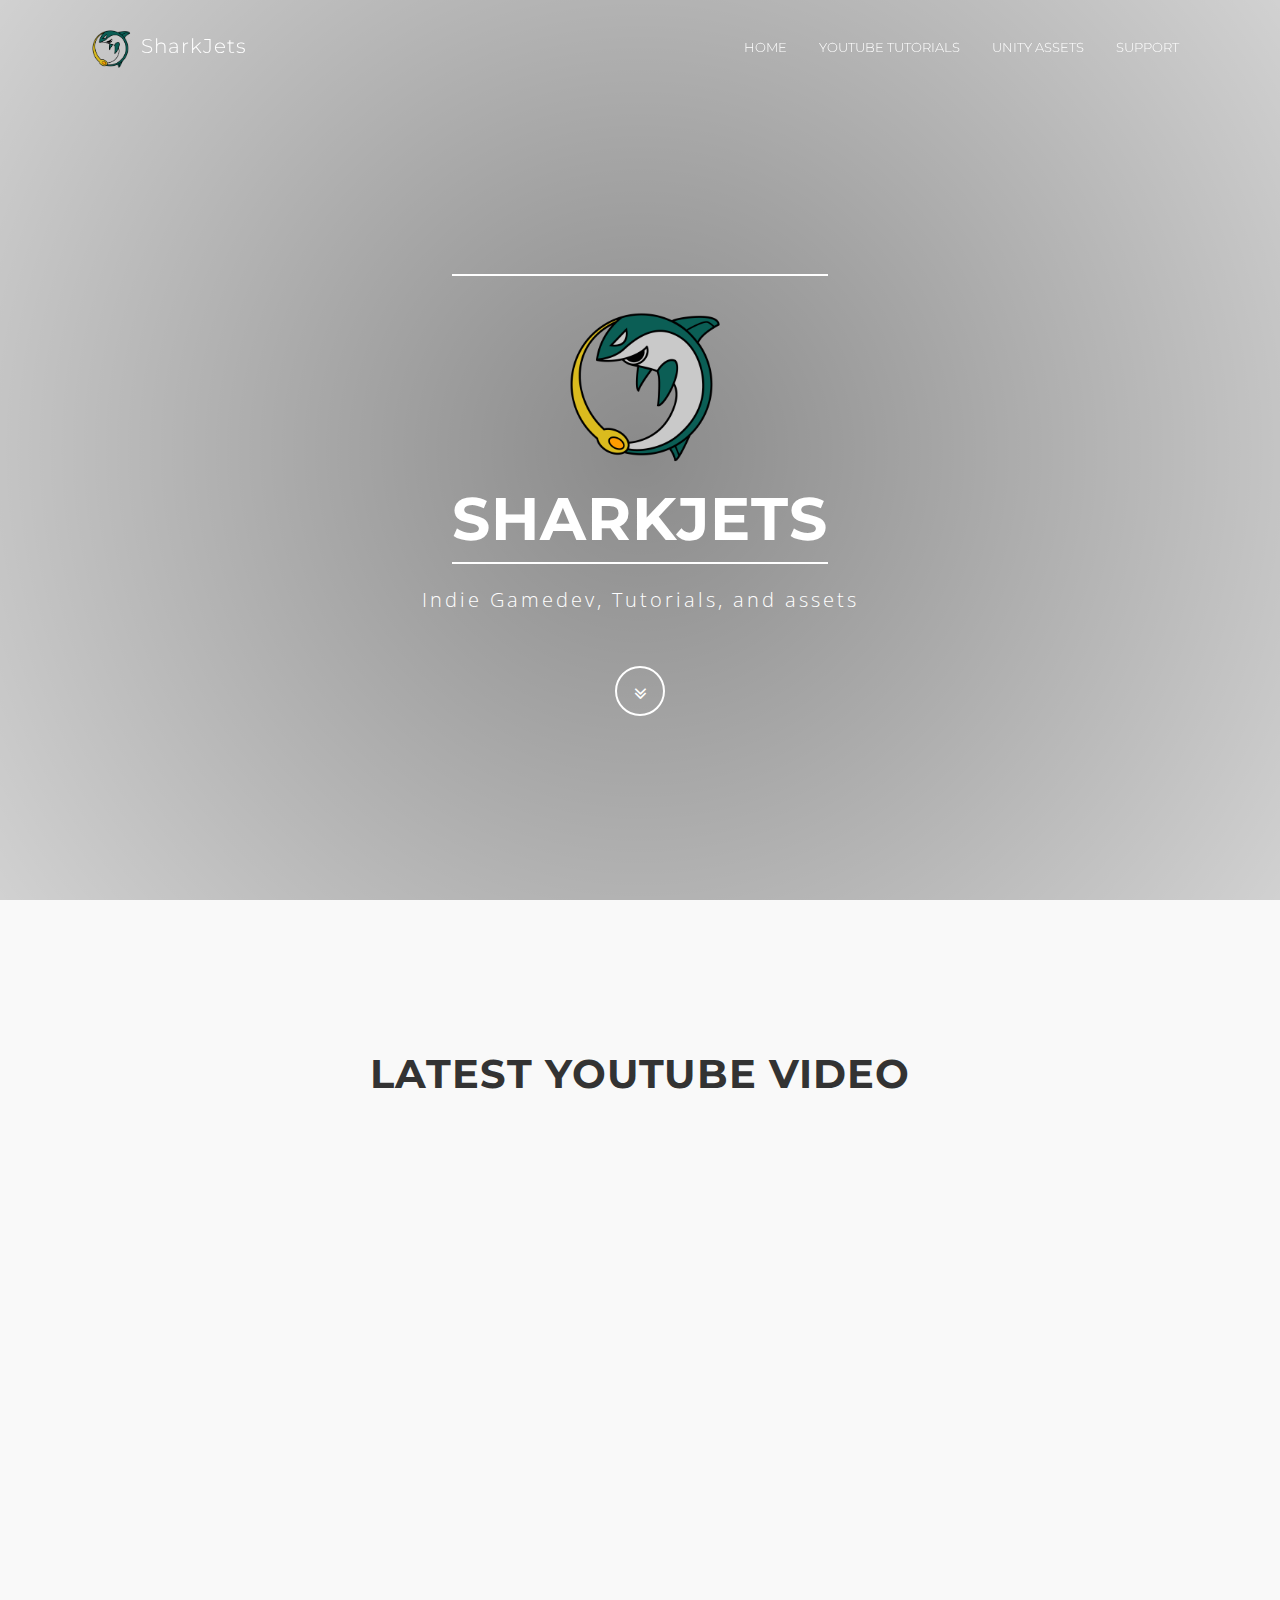
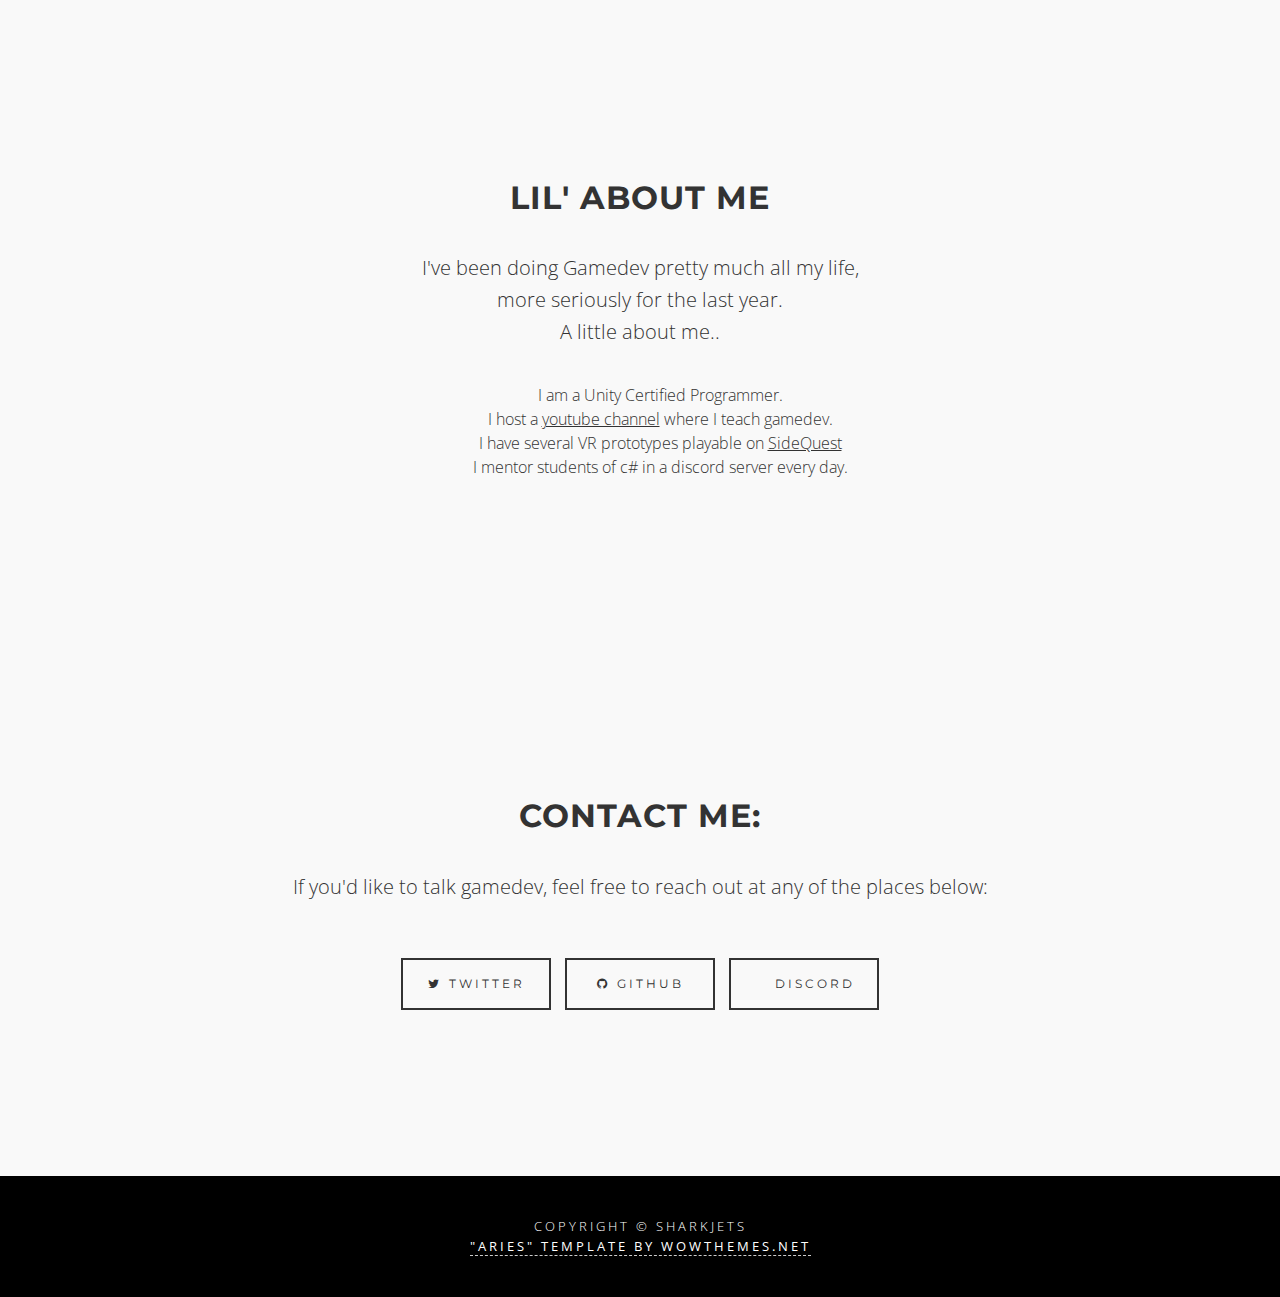
==== commit 5610ac00: "adds support form" ====
--- a/index.html
+++ b/index.html
@@ -68,9 +68,9 @@
                         </div>
                     </li> -->
                     
-                    <!-- <li class="nav-item">
-                    <a class="nav-link" href="contact.html">Hire me</a>
-                    </li>                     -->
+                    <li class="nav-item">
+                    <a class="nav-link" href="contact.html">Support</a>
+                    </li>                    
                 </ul>              
                 
             </div>
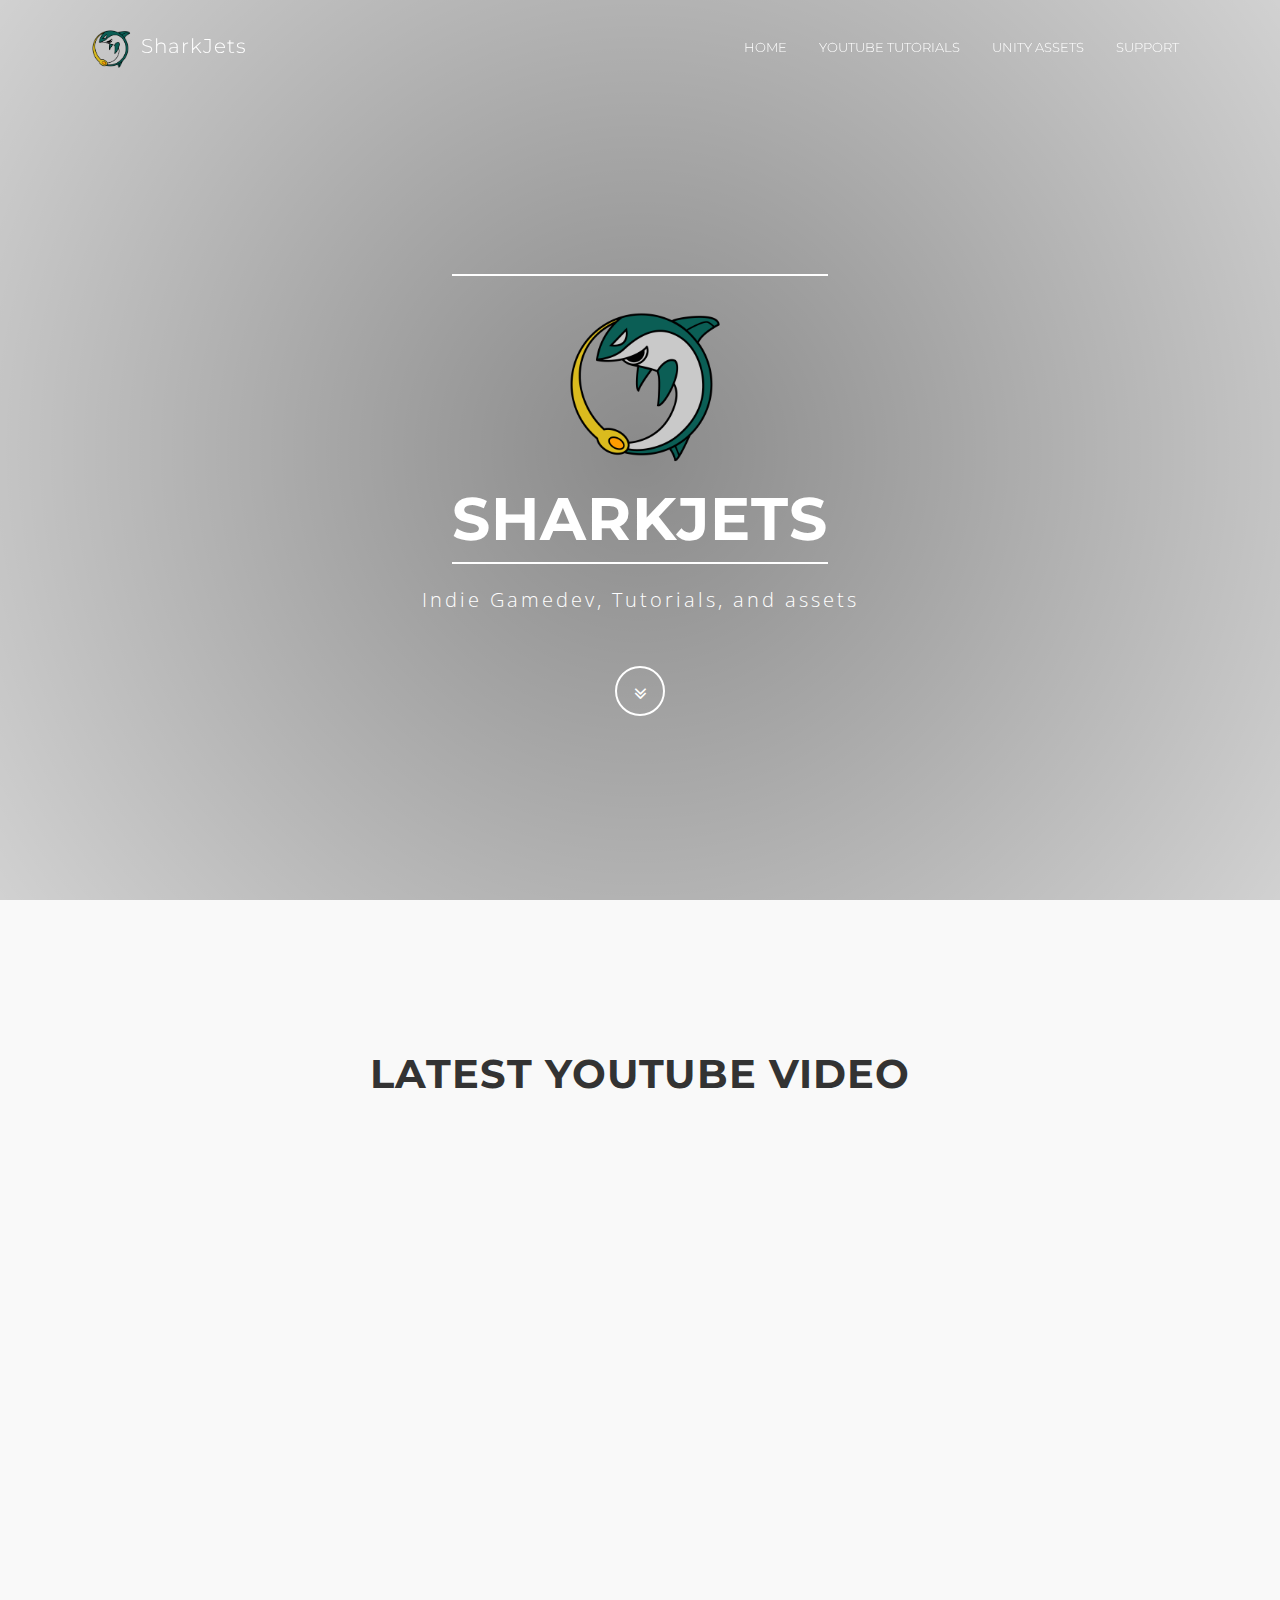
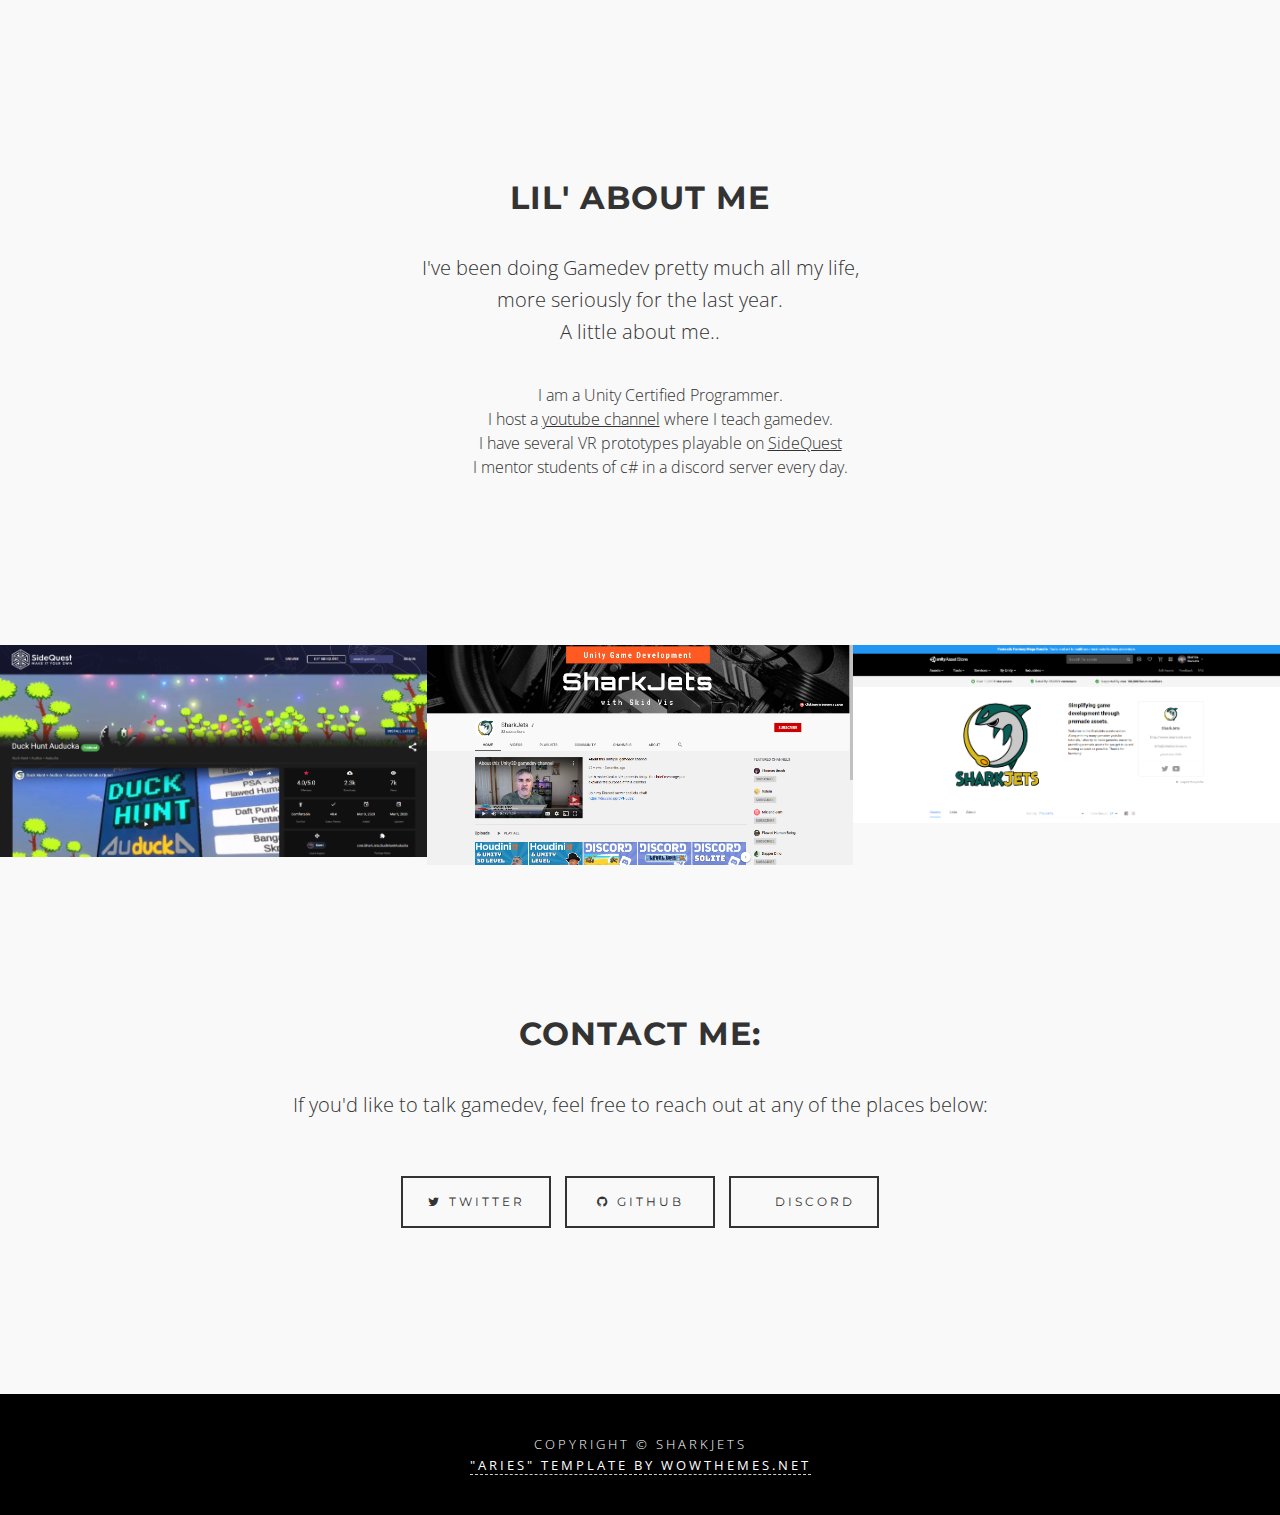
==== commit a9cf47de: "updates gallery items" ====
--- a/index.html
+++ b/index.html
@@ -137,20 +137,20 @@
 <div class="gallery">
 	<ul class="row">
 		<li class="col-md-4">
-		<a href="portfolio-item.html">
-		<img src="https://images.unsplash.com/photo-1504626835342-6b01071d182e?ixlib=rb-0.3.5&ixid=eyJhcHBfaWQiOjEyMDd9&s=975855d515c9d56352ee3bfe74287f2b&auto=format&fit=crop&w=750&q=80" alt="">
+		<a href="https://sidequestvr.com/user/96759">
+		<img src="/images/sidequest.png" alt="SideQuest site">
 		</a>
 		</li>
 		
 		<li class="col-md-4">
-		<a href="portfolio-item.html">
-		<img src="https://images.unsplash.com/photo-1476514525535-07fb3b4ae5f1?ixlib=rb-0.3.5&ixid=eyJhcHBfaWQiOjEyMDd9&s=468a8c18f5d811cf03c654b653b5089e&auto=format&fit=crop&w=750&q=80" alt="">
+		<a href="https://www.youtube.com/channel/UCaTq2ew7PIlzP7M8ez1Pw0Q">
+		<img src="/images/youtube.png" alt="Youtube link">
 		</a>
 		</li>
 		
 		<li class="col-md-4">
-		<a href="portfolio-item.html">
-		<img src="https://images.unsplash.com/photo-1415650328328-1909c4ceabdb?ixlib=rb-0.3.5&s=4cb4e1b2310aa5d2307eff04f113d5f0&auto=format&fit=crop&w=750&q=80" alt="">
+		<a href="https://assetstore.unity.com/publishers/48989">
+		<img src="/images/unity.png" alt="Unity Asset Store link">
 		</a>
 		</li>
 	
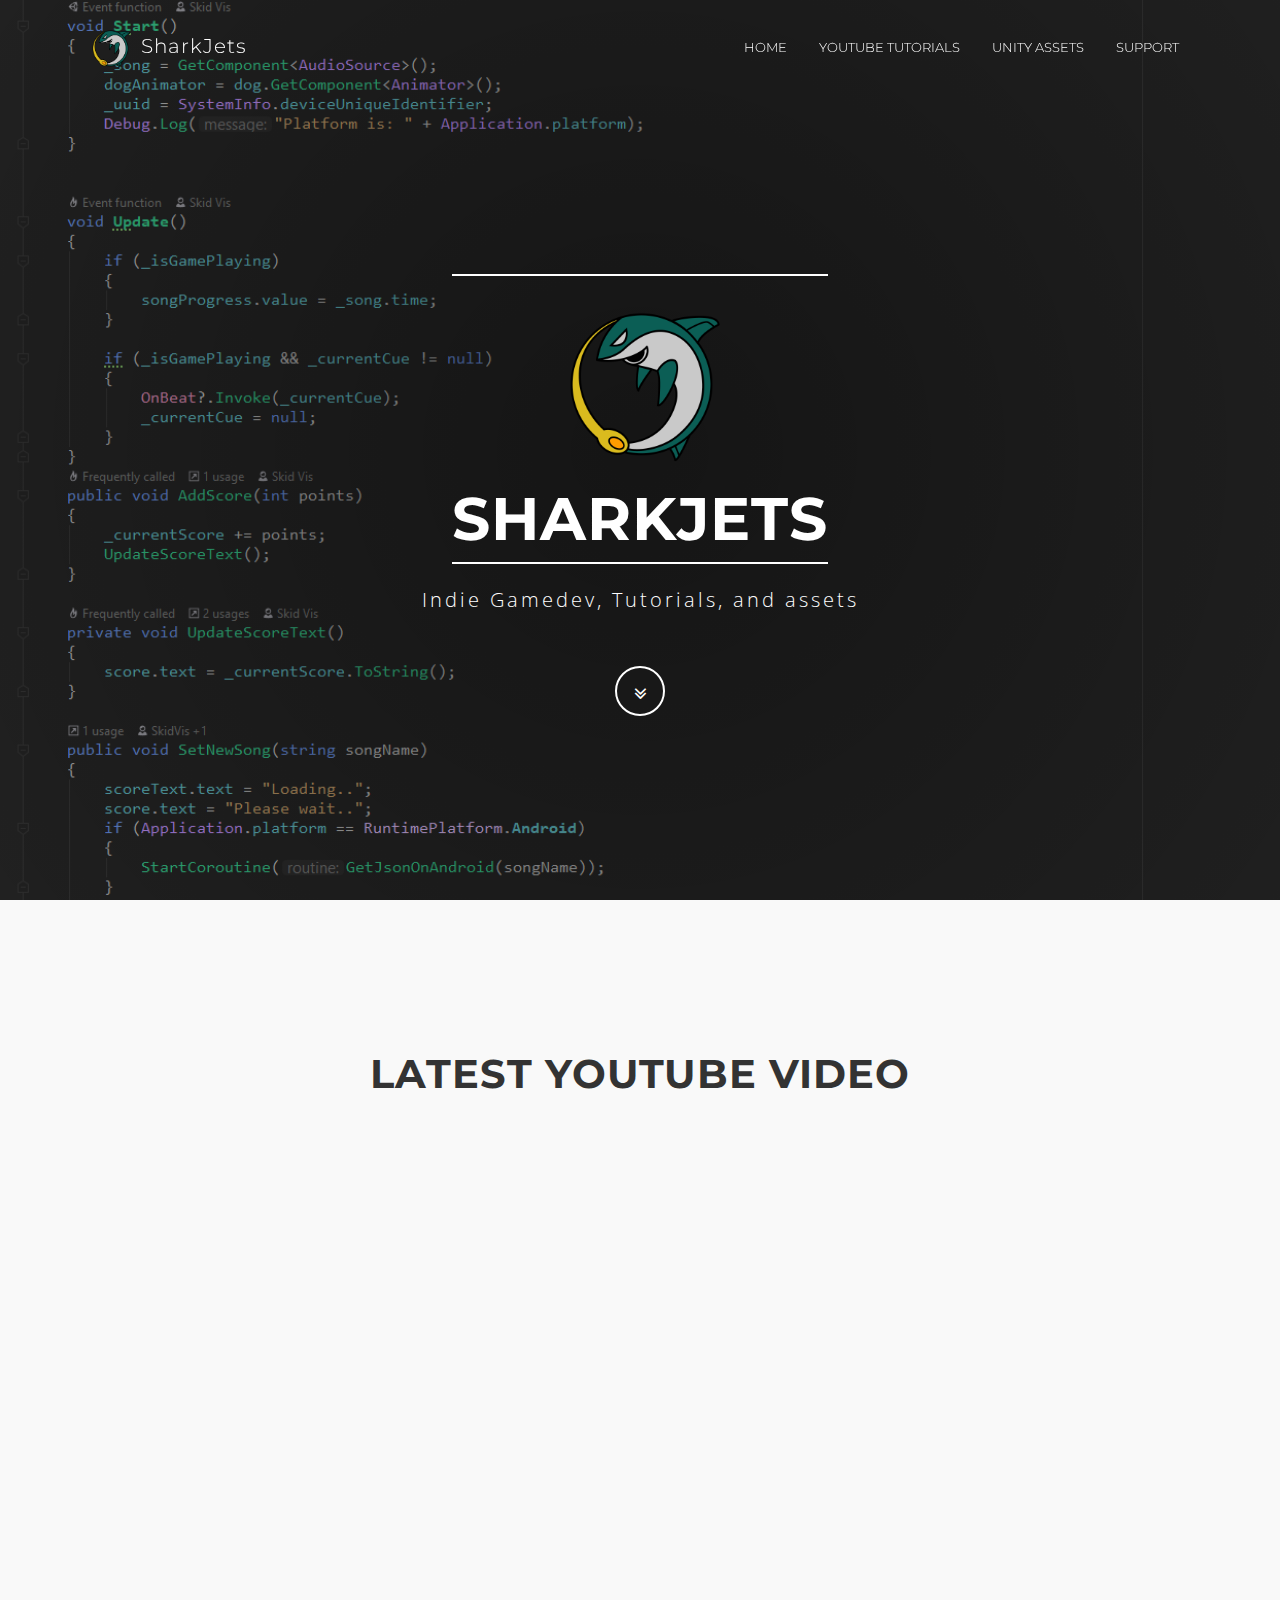
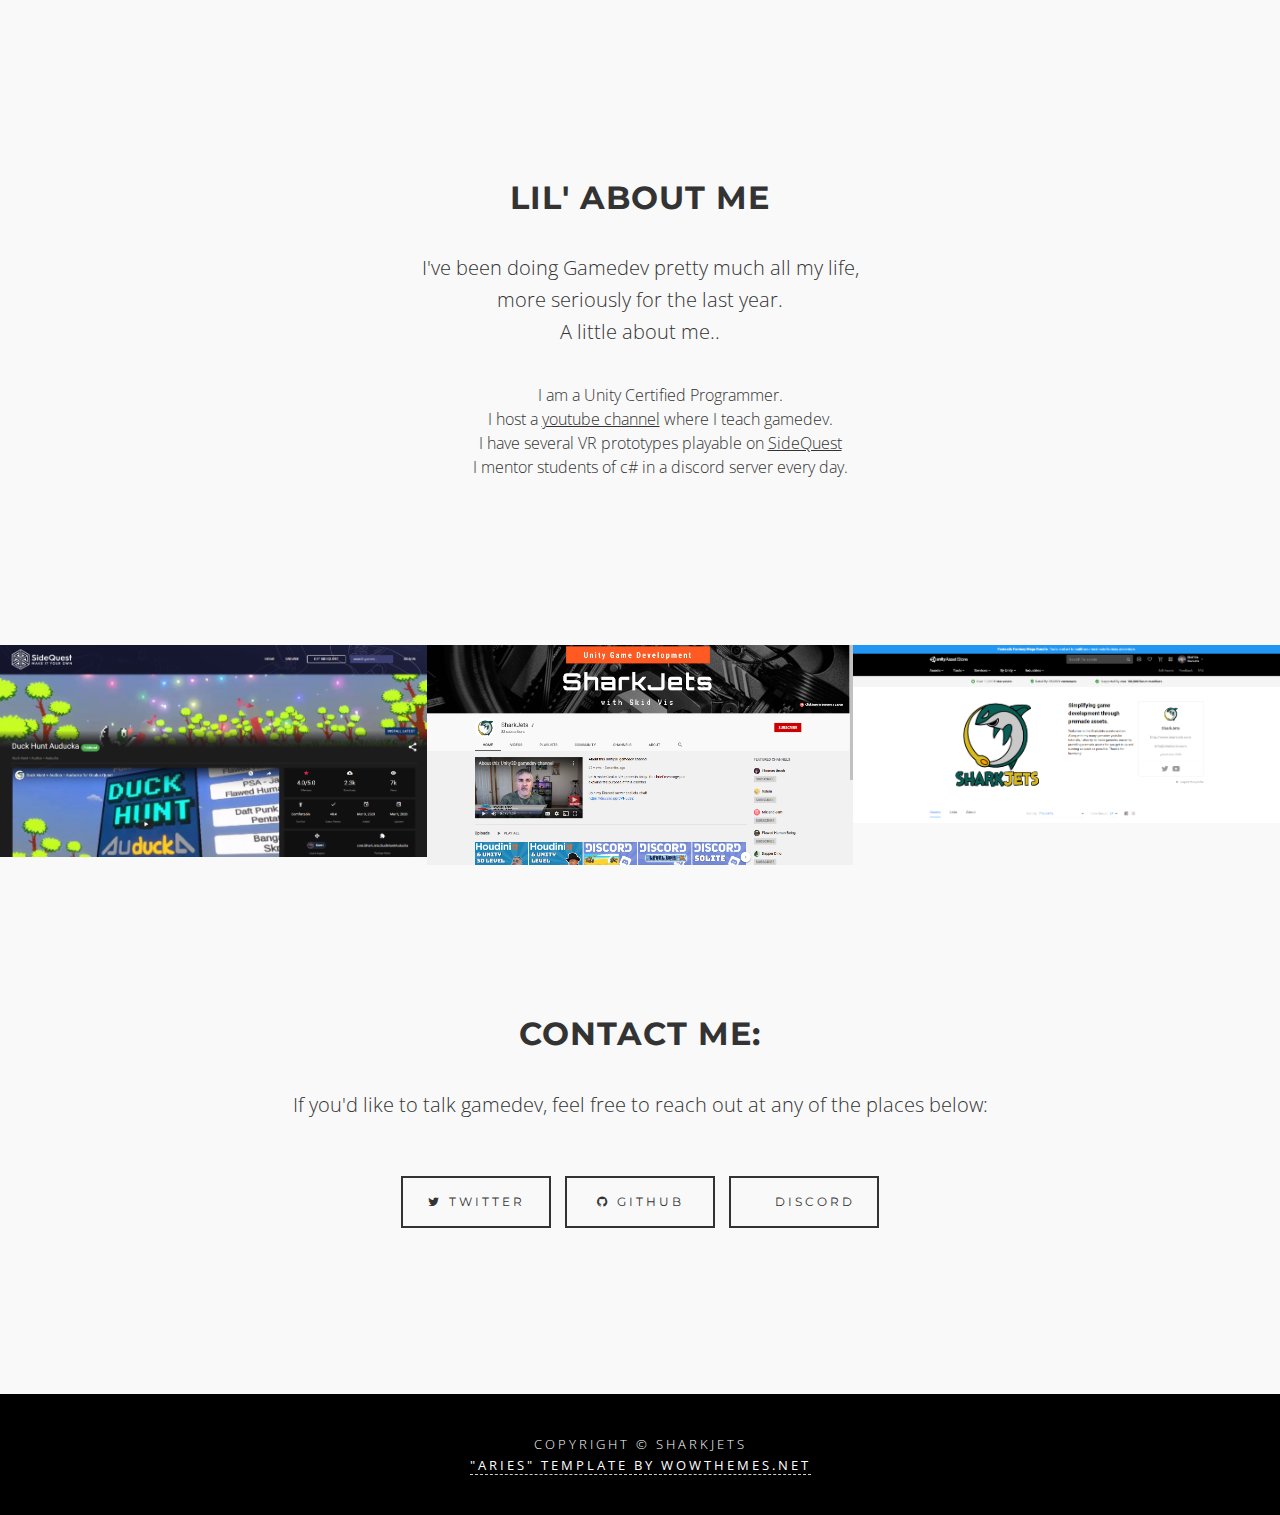
==== commit a6cf4a99: "updates images" ====
--- a/index.html
+++ b/index.html
@@ -19,7 +19,7 @@
     <meta name="keywords" content="">
     <meta name="author" content="">
     <title>SharkJets.com - Indie Gamedev by Skid Vis</title>
-    <link rel="shortcut icon" href="assets/img/favicon.ico">
+    <link rel="shortcut icon" href="/images/sj1k.png">
 
     <!-- build:css -->
     <link rel="stylesheet" href="assets/css/main.css">
--- a/assets/css/theme.css
+++ b/assets/css/theme.css
@@ -147,7 +147,7 @@
 	padding:100px 0 100px 0;
 	text-align:center;
 	color:#fff;
-	background-image:radial-gradient(circle at 50% 50%,rgba(0,0,0,0.46),rgba(0,0,0,0.18)),url('https://images.unsplash.com/photo-1451337516015-6b6e9a44a8a3?crop=entropy&fit=crop&fm=jpg&h=675&ixjsv=2.1.0&ixlib=rb-0.3.5&q=80&w=1375');
+	background-image:radial-gradient(circle at 50% 50%,rgba(0,0,0,0.46),rgba(0,0,0,0.18)),url('/images/bg.png');
 	-webkit-background-size:cover;
 	-moz-background-size:cover;
 	background-size:cover;
